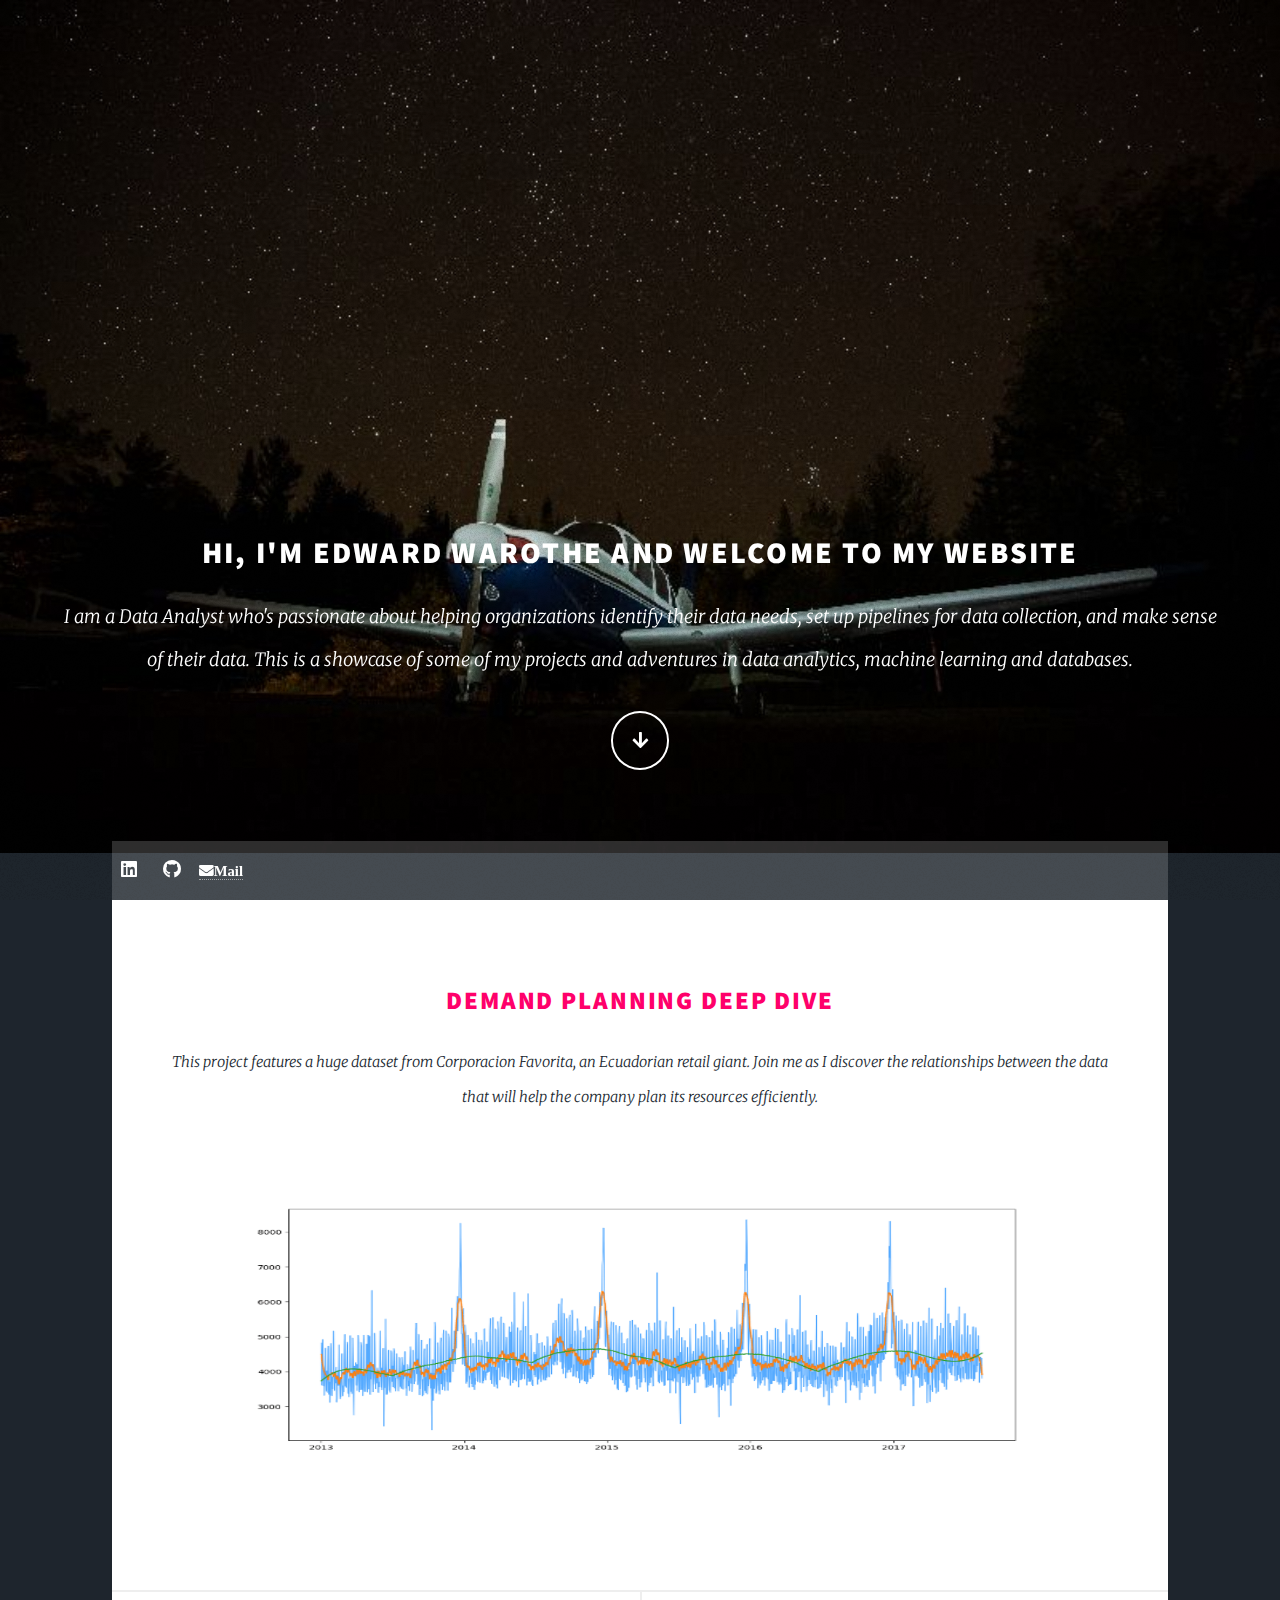
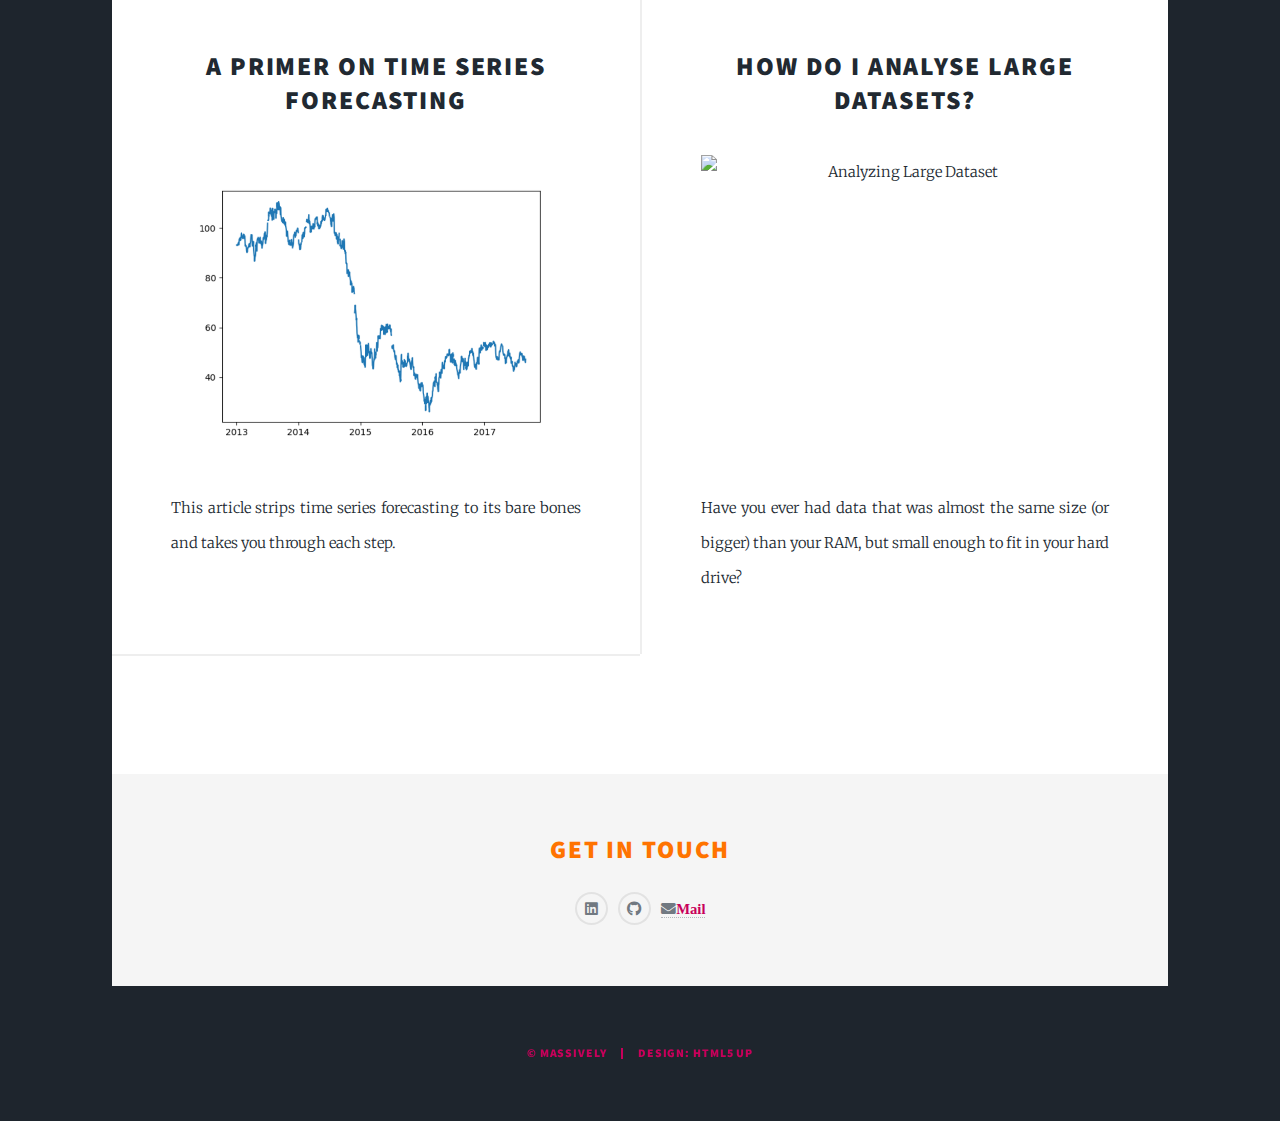
==== index.html @ 34a6cbe5 "test" ====
<!DOCTYPE HTML>
<html lang="en">
	<head>
		<title>Ed Warothe's Portfolio</title>
		<meta charset="utf-8" />
		<meta name="viewport" content="width=device-width, initial-scale=1, user-scalable=yes" />
		<link rel="stylesheet" href="assets/css/main.css" />
		<noscript><link rel="stylesheet" href="assets/css/noscript.css" /></noscript>
	</head>
	<body class="is-preload">

		<!-- Wrapper -->
			<div id="wrapper" class="fade-in">
				<!-- Intro -->
					<div id="intro" style=background-image: url("bg.jpg");>
						<h1 style="font-size:30px">Hi, I'm Edward Warothe and welcome to my website</h1>
						<p>I am a Data Analyst who's passionate about helping organizations identify their data needs, set up pipelines for data collection, and make sense of their data. This is a showcase of some of my projects and adventures in data analytics, machine learning and databases</a>.</p>
						<ul class="actions">
							<li><a href="#header" class="button icon solid solo fa-arrow-down scrolly">Continue</a></li>
						</ul>
					</div>

				<!-- Nav -->
					<nav id="nav">
						<ul class="icons">
							<li><a href="https://www.linkedin.com/in/edward-warothe-8385a132/" class="icon brands fa-linkedin" alt="LinkedIn"><span class="label">LinkedIn</span></a></li>
							<li><a href="https://github.com/Edwarothe" class="icon brands fa-github" alt="Github"><span class="label">GitHub</span></a></li>
							<li><a href="mailto:eddywarothe@gmail.com" class="fa fa-envelope" alt="email"><span class="label">Mail</span></a></li>
						</ul>
					</nav>

				<!-- Main -->
					<div id="main">

						<!-- Featured Post -->
							<article class="post featured">
								<header class="major">
									<h2 style="color:rgb(255, 0, 106);font-size:25px;"><a href="https://github.com/Edwarothe/Demand-Planning-for-Corporacion-Favorita/blob/main/Deep%20dive%20into%20large%20grocery%20chain%20South%20American%20store.ipynb">Demand Planning Deep Dive</a></h2>
									<p>This project features a huge dataset from Corporacion Favorita, an Ecuadorian retail giant. Join me as I discover the relationships between the data that will help the company plan its resources efficiently.</p>
								</header>
								<a href="https://github.com/Edwarothe/Demand-Planning-for-Corporacion-Favorita/blob/main/Deep%20dive%20into%20large%20grocery%20chain%20South%20American%20store.ipynb" class="image main"><img src="images/pic01.png" width="450" height="300" alt="Demand Planning Project" /></a>
								
							</article>

						<!-- Posts -->
							<section class="posts">
								<article>
									<header>
										<h2><a href="https://eddywarothe.medium.com/a-primer-in-time-series-analysis-86632cea7a72">A Primer on Time Series Forecasting</a></h2>
									</header>
									<a href="https://eddywarothe.medium.com/a-primer-in-time-series-analysis-86632cea7a72" class="image fit"><img src="images/pic02.png" width="450" height="300" alt="Time Series Analysis" /></a>
									<p>This article strips time series forecasting to its bare bones and takes you through each step.</p>
									
								</article>
								<article>
									<header>
										<h2><a href="https://eddywarothe.medium.com/is-your-data-too-big-for-your-ram-b3ed17a74095">How do I analyse large datasets?</a></h2>
									</header>
									<a href="https://eddywarothe.medium.com/is-your-data-too-big-for-your-ram-b3ed17a74095" class="image fit"><img src="images/pic03.jpg" width="450" height="300" alt="Analyzing Large Dataset" />
									</a>
									<p>Have you ever had data that was almost the same size (or bigger) than your RAM, but small enough to fit in your hard drive?</p>
								</article>
								<article>
					</div>

				<!-- Footer -->
					<footer id="footer">
							</form>
							<section style="text-align:center">
								<h3 style="color:rgb(255,115,0);font-size:25px;">Get in Touch</h3>
								<ul class="icons alt">
								    <li><a href="https://www.linkedin.com/in/edward-warothe-8385a132/" class="icon brands alt fa-linkedin" alt="LinkedIn"><span class="label">LinkedIn</span></a></li>
									<li><a href="https://github.com/Edwarothe" class="icon brands alt fa-github" alt="Github"><span class="label">GitHub</span></a></li>
									<li><a href="mailto:eddywarothe@gmail.com" class="fa fa-envelope"><span class="label" style="color:rgb(200, 0, 90);" alt="email">Mail</span></a></li>
								</ul>
							</section>
						</section>
					</footer>

				<!-- Copyright -->
					<div id="copyright">
						<ul><li style="color:rgb(200, 0, 90);">&copy; Massively</li><li style="color:rgb(200, 0, 90);">Design: HTML5 UP</li></ul>
					</div>

			</div>

		<!-- Scripts -->
			<script src="assets/js/jquery.min.js"></script>
			<script src="assets/js/jquery.scrollex.min.js"></script>
			<script src="assets/js/jquery.scrolly.min.js"></script>
			<script src="assets/js/browser.min.js"></script>
			<script src="assets/js/breakpoints.min.js"></script>
			<script src="assets/js/util.js"></script>
			<script src="assets/js/main.js"></script>

	</body>
</html>
---- assets/css/main.css ----
@import url(fontawesome-all.min.css);
@import url("https://fonts.googleapis.com/css?family=Merriweather:300,700,300italic,700italic|Source+Sans+Pro:900");

/*
	Massively by HTML5 UP
	html5up.net | @ajlkn
	Free for personal and commercial use under the CCA 3.0 license (html5up.net/license)
*/

html, body, div, span, applet, object,
iframe, h1, h2, h3, h4, h5, h6, p, blockquote,
pre, a, abbr, acronym, address, big, cite,
code, del, dfn, em, img, ins, kbd, q, s, samp,
small, strike, strong, sub, sup, tt, var, b,
u, i, center, dl, dt, dd, ol, ul, li, fieldset,
form, label, legend, table, caption, tbody,
tfoot, thead, tr, th, td, article, aside,
canvas, details, embed, figure, figcaption,
footer, header, hgroup, menu, nav, output, ruby,
section, summary, time, mark, audio, video {
	margin: 0;
	padding: 0;
	border: 0;
	font-size: 100%;
	font: inherit;
	vertical-align: baseline;}

article, aside, details, figcaption, figure,
footer, header, hgroup, menu, nav, section {
	display: block;}

body {
	line-height: 1;
}

ol, ul {
	list-style: none;
}

blockquote, q {
	quotes: none;
}

	blockquote:before, blockquote:after, q:before, q:after {
		content: '';
		content: none;
	}

table {
	border-collapse: collapse;
	border-spacing: 0;
}

body {
	-webkit-text-size-adjust: none;
}

mark {
	background-color: transparent;
	color: inherit;
}

input::-moz-focus-inner {
	border: 0;
	padding: 0;
}

input, select, textarea {
	-moz-appearance: none;
	-webkit-appearance: none;
	-ms-appearance: none;
	appearance: none;
}

/* Basic */

	@-ms-viewport {
		width: device-width;
	}

	body {
		-ms-overflow-style: scrollbar;
	}

	@media screen and (max-width: 480px) {

		html, body {
			min-width: 320px;
		}

	}

	html {
		box-sizing: border-box;
	}

	*, *:before, *:after {
		box-sizing: inherit;
	}

	body {
		background-color: #1e252d;
	}

		body.is-preload *, body.is-preload *:before, body.is-preload *:after {
			-moz-animation: none !important;
			-webkit-animation: none !important;
			-ms-animation: none !important;
			animation: none !important;
			-moz-transition: none !important;
			-webkit-transition: none !important;
			-ms-transition: none !important;
			transition: none !important;
		}

/* Type */

	html {
		font-size: 16pt;
	}

		@media screen and (max-width: 1680px) {

			html {
				font-size: 12pt;
			}

		}

		@media screen and (max-width: 1280px) {

			html {
				font-size: 11pt;
			}

		}

		@media screen and (max-width: 360px) {

			html {
				font-size: 10pt;
			}

		}

	body {
		color: #212931;
	}

	body, input, select, textarea {
		font-family: "Merriweather", Georgia, serif;
		font-weight: 300;
		font-size: 1rem;
		line-height: 2.375;
	}

	a {
		-moz-transition: color 0.2s ease-in-out, background-color 0.2s ease-in-out, border-color 0.2s ease-in-out, box-shadow 0.2s ease-in-out;
		-webkit-transition: color 0.2s ease-in-out, background-color 0.2s ease-in-out, border-color 0.2s ease-in-out, box-shadow 0.2s ease-in-out;
		-ms-transition: color 0.2s ease-in-out, background-color 0.2s ease-in-out, border-color 0.2s ease-in-out, box-shadow 0.2s ease-in-out;
		transition: color 0.2s ease-in-out, background-color 0.2s ease-in-out, border-color 0.2s ease-in-out, box-shadow 0.2s ease-in-out;
		border-bottom: dotted 1px;
		text-decoration: none;
	}

		a:hover {
			border-bottom-color: transparent;
		}

	strong, b {
		font-weight: 600;
	}

	em, i {
		font-style: italic;
	}

	p {
		text-align: justify;
		margin: 0 0 2rem 0;
	}

	h1, h2, h3, h4, h5, h6 {
		font-family: "Source Sans Pro", Helvetica, sans-serif;
		font-weight: 900;
		line-height: 1.5;
		letter-spacing: 0.075em;
		text-transform: uppercase;
		margin: 0 0 1rem 0;
	}

		h1 a, h2 a, h3 a, h4 a, h5 a, h6 a {
			border-bottom: 0;
			color: inherit;
			text-decoration: none;
		}

	h1 {
		font-size: 4rem;
		line-height: 1.1;
		margin: 0 0 2rem 0;
	}

	h2 {
		font-size: 1.75rem;
		line-height: 1.3;
		margin: 0 0 1.5rem 0;
	}

	h3 {
		font-size: 1.25rem;
		margin: 0 0 1.5rem 0;
	}

	h4 {
		font-size: 1rem;
	}

	h5 {
		font-size: 0.9rem;
	}

	h6 {
		font-size: 0.8rem;
	}

	sub {
		font-size: 0.8rem;
		position: relative;
		top: 0.5rem;
	}

	sup {
		font-size: 0.8rem;
		position: relative;
		top: -0.5rem;
	}

	blockquote {
		border-left: solid 4px;
		font-style: italic;
		margin: 0 0 2rem 0;
		padding: 0.5rem 0 0.5rem 2rem;
	}

	code {
		border: solid 2px;
		font-family: "Courier New", monospace;
		font-size: 0.9rem;
		margin: 0 0.25rem;
		padding: 0.25rem 0.65rem;
	}

	pre {
		-webkit-overflow-scrolling: touch;
		font-family: "Courier New", monospace;
		font-size: 0.9rem;
		margin: 0 0 2rem 0;
	}

		pre code {
			display: block;
			line-height: 1.75;
			padding: 1rem 1.5rem;
			overflow-x: auto;
		}

	hr {
		border: 0;
		border-bottom: solid 2px;
		margin: 3rem 0;
	}

		hr.major {
			margin: 5rem 0;
		}

	.align-left {
		text-align: left;
	}

	.align-center {
		text-align: center;
	}

	.align-right {
		text-align: right;
	}

	input, select, textarea {
		color: #212931;
	}

	a {
		color: #212931;
		border-bottom-color: rgba(33, 41, 49, 0.5);
	}

		a:hover {
			border-bottom-color: transparent;
			color: #18bfef !important;
		}

	strong, b {
		color: #212931;
	}

	h1, h2, h3, h4, h5, h6 {
		color: #212931;
	}

	blockquote {
		border-left-color: #eeeeee;
	}

	code {
		background: rgba(220, 220, 220, 0.25);
		border-color: #eeeeee;
	}

	hr {
		border-bottom-color: #eeeeee;
	}

/* Row */

	.row {
		display: flex;
		flex-wrap: wrap;
		box-sizing: border-box;
		align-items: stretch;
	}

		.row > * {
			box-sizing: border-box;
		}

		.row.gtr-uniform > * > :last-child {
			margin-bottom: 0;
		}

		.row.aln-left {
			justify-content: flex-start;
		}

		.row.aln-center {
			justify-content: center;
		}

		.row.aln-right {
			justify-content: flex-end;
		}

		.row.aln-top {
			align-items: flex-start;
		}

		.row.aln-middle {
			align-items: center;
		}

		.row.aln-bottom {
			align-items: flex-end;
		}

		.row > .imp {
			order: -1;
		}

		.row > .col-1 {
			width: 8.33333%;
		}

		.row > .off-1 {
			margin-left: 8.33333%;
		}

		.row > .col-2 {
			width: 16.66667%;
		}

		.row > .off-2 {
			margin-left: 16.66667%;
		}

		.row > .col-3 {
			width: 25%;
		}

		.row > .off-3 {
			margin-left: 25%;
		}

		.row > .col-4 {
			width: 33.33333%;
		}

		.row > .off-4 {
			margin-left: 33.33333%;
		}

		.row > .col-5 {
			width: 41.66667%;
		}

		.row > .off-5 {
			margin-left: 41.66667%;
		}

		.row > .col-6 {
			width: 50%;
		}

		.row > .off-6 {
			margin-left: 50%;
		}

		.row > .col-7 {
			width: 58.33333%;
		}

		.row > .off-7 {
			margin-left: 58.33333%;
		}

		.row > .col-8 {
			width: 66.66667%;
		}

		.row > .off-8 {
			margin-left: 66.66667%;
		}

		.row > .col-9 {
			width: 75%;
		}

		.row > .off-9 {
			margin-left: 75%;
		}

		.row > .col-10 {
			width: 83.33333%;
		}

		.row > .off-10 {
			margin-left: 83.33333%;
		}

		.row > .col-11 {
			width: 91.66667%;
		}

		.row > .off-11 {
			margin-left: 91.66667%;
		}

		.row > .col-12 {
			width: 100%;
		}

		.row > .off-12 {
			margin-left: 100%;
		}

		.row.gtr-0 {
			margin-top: 0;
			margin-left: 0rem;
		}

			.row.gtr-0 > * {
				padding: 0 0 0 0rem;
			}

			.row.gtr-0.gtr-uniform {
				margin-top: 0rem;
			}

				.row.gtr-0.gtr-uniform > * {
					padding-top: 0rem;
				}

		.row.gtr-25 {
			margin-top: 0;
			margin-left: -0.375rem;
		}

			.row.gtr-25 > * {
				padding: 0 0 0 0.375rem;
			}

			.row.gtr-25.gtr-uniform {
				margin-top: -0.375rem;
			}

				.row.gtr-25.gtr-uniform > * {
					padding-top: 0.375rem;
				}

		.row.gtr-50 {
			margin-top: 0;
			margin-left: -0.75rem;
		}

			.row.gtr-50 > * {
				padding: 0 0 0 0.75rem;
			}

			.row.gtr-50.gtr-uniform {
				margin-top: -0.75rem;
			}

				.row.gtr-50.gtr-uniform > * {
					padding-top: 0.75rem;
				}

		.row {
			margin-top: 0;
			margin-left: -1.5rem;
		}

			.row > * {
				padding: 0 0 0 1.5rem;
			}

			.row.gtr-uniform {
				margin-top: -1.5rem;
			}

				.row.gtr-uniform > * {
					padding-top: 1.5rem;
				}

		.row.gtr-150 {
			margin-top: 0;
			margin-left: -2.25rem;
		}

			.row.gtr-150 > * {
				padding: 0 0 0 2.25rem;
			}

			.row.gtr-150.gtr-uniform {
				margin-top: -2.25rem;
			}

				.row.gtr-150.gtr-uniform > * {
					padding-top: 2.25rem;
				}

		.row.gtr-200 {
			margin-top: 0;
			margin-left: -3rem;
		}

			.row.gtr-200 > * {
				padding: 0 0 0 3rem;
			}

			.row.gtr-200.gtr-uniform {
				margin-top: -3rem;
			}

				.row.gtr-200.gtr-uniform > * {
					padding-top: 3rem;
				}

		@media screen and (max-width: 1680px) {

			.row {
				display: flex;
				flex-wrap: wrap;
				box-sizing: border-box;
				align-items: stretch;
			}

				.row > * {
					box-sizing: border-box;
				}

				.row.gtr-uniform > * > :last-child {
					margin-bottom: 0;
				}

				.row.aln-left {
					justify-content: flex-start;
				}

				.row.aln-center {
					justify-content: center;
				}

				.row.aln-right {
					justify-content: flex-end;
				}

				.row.aln-top {
					align-items: flex-start;
				}

				.row.aln-middle {
					align-items: center;
				}

				.row.aln-bottom {
					align-items: flex-end;
				}

				.row > .imp-xlarge {
					order: -1;
				}

				.row > .col-1-xlarge {
					width: 8.33333%;
				}

				.row > .off-1-xlarge {
					margin-left: 8.33333%;
				}

				.row > .col-2-xlarge {
					width: 16.66667%;
				}

				.row > .off-2-xlarge {
					margin-left: 16.66667%;
				}

				.row > .col-3-xlarge {
					width: 25%;
				}

				.row > .off-3-xlarge {
					margin-left: 25%;
				}

				.row > .col-4-xlarge {
					width: 33.33333%;
				}

				.row > .off-4-xlarge {
					margin-left: 33.33333%;
				}

				.row > .col-5-xlarge {
					width: 41.66667%;
				}

				.row > .off-5-xlarge {
					margin-left: 41.66667%;
				}

				.row > .col-6-xlarge {
					width: 50%;
				}

				.row > .off-6-xlarge {
					margin-left: 50%;
				}

				.row > .col-7-xlarge {
					width: 58.33333%;
				}

				.row > .off-7-xlarge {
					margin-left: 58.33333%;
				}

				.row > .col-8-xlarge {
					width: 66.66667%;
				}

				.row > .off-8-xlarge {
					margin-left: 66.66667%;
				}

				.row > .col-9-xlarge {
					width: 75%;
				}

				.row > .off-9-xlarge {
					margin-left: 75%;
				}

				.row > .col-10-xlarge {
					width: 83.33333%;
				}

				.row > .off-10-xlarge {
					margin-left: 83.33333%;
				}

				.row > .col-11-xlarge {
					width: 91.66667%;
				}

				.row > .off-11-xlarge {
					margin-left: 91.66667%;
				}

				.row > .col-12-xlarge {
					width: 100%;
				}

				.row > .off-12-xlarge {
					margin-left: 100%;
				}

				.row.gtr-0 {
					margin-top: 0;
					margin-left: 0rem;
				}

					.row.gtr-0 > * {
						padding: 0 0 0 0rem;
					}

					.row.gtr-0.gtr-uniform {
						margin-top: 0rem;
					}

						.row.gtr-0.gtr-uniform > * {
							padding-top: 0rem;
						}

				.row.gtr-25 {
					margin-top: 0;
					margin-left: -0.375rem;
				}

					.row.gtr-25 > * {
						padding: 0 0 0 0.375rem;
					}

					.row.gtr-25.gtr-uniform {
						margin-top: -0.375rem;
					}

						.row.gtr-25.gtr-uniform > * {
							padding-top: 0.375rem;
						}

				.row.gtr-50 {
					margin-top: 0;
					margin-left: -0.75rem;
				}

					.row.gtr-50 > * {
						padding: 0 0 0 0.75rem;
					}

					.row.gtr-50.gtr-uniform {
						margin-top: -0.75rem;
					}

						.row.gtr-50.gtr-uniform > * {
							padding-top: 0.75rem;
						}

				.row {
					margin-top: 0;
					margin-left: -1.5rem;
				}

					.row > * {
						padding: 0 0 0 1.5rem;
					}

					.row.gtr-uniform {
						margin-top: -1.5rem;
					}

						.row.gtr-uniform > * {
							padding-top: 1.5rem;
						}

				.row.gtr-150 {
					margin-top: 0;
					margin-left: -2.25rem;
				}

					.row.gtr-150 > * {
						padding: 0 0 0 2.25rem;
					}

					.row.gtr-150.gtr-uniform {
						margin-top: -2.25rem;
					}

						.row.gtr-150.gtr-uniform > * {
							padding-top: 2.25rem;
						}

				.row.gtr-200 {
					margin-top: 0;
					margin-left: -3rem;
				}

					.row.gtr-200 > * {
						padding: 0 0 0 3rem;
					}

					.row.gtr-200.gtr-uniform {
						margin-top: -3rem;
					}

						.row.gtr-200.gtr-uniform > * {
							padding-top: 3rem;
						}

		}

		@media screen and (max-width: 1280px) {

			.row {
				display: flex;
				flex-wrap: wrap;
				box-sizing: border-box;
				align-items: stretch;
			}

				.row > * {
					box-sizing: border-box;
				}

				.row.gtr-uniform > * > :last-child {
					margin-bottom: 0;
				}

				.row.aln-left {
					justify-content: flex-start;
				}

				.row.aln-center {
					justify-content: center;
				}

				.row.aln-right {
					justify-content: flex-end;
				}

				.row.aln-top {
					align-items: flex-start;
				}

				.row.aln-middle {
					align-items: center;
				}

				.row.aln-bottom {
					align-items: flex-end;
				}

				.row > .imp-large {
					order: -1;
				}

				.row > .col-1-large {
					width: 8.33333%;
				}

				.row > .off-1-large {
					margin-left: 8.33333%;
				}

				.row > .col-2-large {
					width: 16.66667%;
				}

				.row > .off-2-large {
					margin-left: 16.66667%;
				}

				.row > .col-3-large {
					width: 25%;
				}

				.row > .off-3-large {
					margin-left: 25%;
				}

				.row > .col-4-large {
					width: 33.33333%;
				}

				.row > .off-4-large {
					margin-left: 33.33333%;
				}

				.row > .col-5-large {
					width: 41.66667%;
				}

				.row > .off-5-large {
					margin-left: 41.66667%;
				}

				.row > .col-6-large {
					width: 50%;
				}

				.row > .off-6-large {
					margin-left: 50%;
				}

				.row > .col-7-large {
					width: 58.33333%;
				}

				.row > .off-7-large {
					margin-left: 58.33333%;
				}

				.row > .col-8-large {
					width: 66.66667%;
				}

				.row > .off-8-large {
					margin-left: 66.66667%;
				}

				.row > .col-9-large {
					width: 75%;
				}

				.row > .off-9-large {
					margin-left: 75%;
				}

				.row > .col-10-large {
					width: 83.33333%;
				}

				.row > .off-10-large {
					margin-left: 83.33333%;
				}

				.row > .col-11-large {
					width: 91.66667%;
				}

				.row > .off-11-large {
					margin-left: 91.66667%;
				}

				.row > .col-12-large {
					width: 100%;
				}

				.row > .off-12-large {
					margin-left: 100%;
				}

				.row.gtr-0 {
					margin-top: 0;
					margin-left: 0rem;
				}

					.row.gtr-0 > * {
						padding: 0 0 0 0rem;
					}

					.row.gtr-0.gtr-uniform {
						margin-top: 0rem;
					}

						.row.gtr-0.gtr-uniform > * {
							padding-top: 0rem;
						}

				.row.gtr-25 {
					margin-top: 0;
					margin-left: -0.375rem;
				}

					.row.gtr-25 > * {
						padding: 0 0 0 0.375rem;
					}

					.row.gtr-25.gtr-uniform {
						margin-top: -0.375rem;
					}

						.row.gtr-25.gtr-uniform > * {
							padding-top: 0.375rem;
						}

				.row.gtr-50 {
					margin-top: 0;
					margin-left: -0.75rem;
				}

					.row.gtr-50 > * {
						padding: 0 0 0 0.75rem;
					}

					.row.gtr-50.gtr-uniform {
						margin-top: -0.75rem;
					}

						.row.gtr-50.gtr-uniform > * {
							padding-top: 0.75rem;
						}

				.row {
					margin-top: 0;
					margin-left: -1.5rem;
				}

					.row > * {
						padding: 0 0 0 1.5rem;
					}

					.row.gtr-uniform {
						margin-top: -1.5rem;
					}

						.row.gtr-uniform > * {
							padding-top: 1.5rem;
						}

				.row.gtr-150 {
					margin-top: 0;
					margin-left: -2.25rem;
				}

					.row.gtr-150 > * {
						padding: 0 0 0 2.25rem;
					}

					.row.gtr-150.gtr-uniform {
						margin-top: -2.25rem;
					}

						.row.gtr-150.gtr-uniform > * {
							padding-top: 2.25rem;
						}

				.row.gtr-200 {
					margin-top: 0;
					margin-left: -3rem;
				}

					.row.gtr-200 > * {
						padding: 0 0 0 3rem;
					}

					.row.gtr-200.gtr-uniform {
						margin-top: -3rem;
					}

						.row.gtr-200.gtr-uniform > * {
							padding-top: 3rem;
						}

		}

		@media screen and (max-width: 980px) {

			.row {
				display: flex;
				flex-wrap: wrap;
				box-sizing: border-box;
				align-items: stretch;
			}

				.row > * {
					box-sizing: border-box;
				}

				.row.gtr-uniform > * > :last-child {
					margin-bottom: 0;
				}

				.row.aln-left {
					justify-content: flex-start;
				}

				.row.aln-center {
					justify-content: center;
				}

				.row.aln-right {
					justify-content: flex-end;
				}

				.row.aln-top {
					align-items: flex-start;
				}

				.row.aln-middle {
					align-items: center;
				}

				.row.aln-bottom {
					align-items: flex-end;
				}

				.row > .imp-medium {
					order: -1;
				}

				.row > .col-1-medium {
					width: 8.33333%;
				}

				.row > .off-1-medium {
					margin-left: 8.33333%;
				}

				.row > .col-2-medium {
					width: 16.66667%;
				}

				.row > .off-2-medium {
					margin-left: 16.66667%;
				}

				.row > .col-3-medium {
					width: 25%;
				}

				.row > .off-3-medium {
					margin-left: 25%;
				}

				.row > .col-4-medium {
					width: 33.33333%;
				}

				.row > .off-4-medium {
					margin-left: 33.33333%;
				}

				.row > .col-5-medium {
					width: 41.66667%;
				}

				.row > .off-5-medium {
					margin-left: 41.66667%;
				}

				.row > .col-6-medium {
					width: 50%;
				}

				.row > .off-6-medium {
					margin-left: 50%;
				}

				.row > .col-7-medium {
					width: 58.33333%;
				}

				.row > .off-7-medium {
					margin-left: 58.33333%;
				}

				.row > .col-8-medium {
					width: 66.66667%;
				}

				.row > .off-8-medium {
					margin-left: 66.66667%;
				}

				.row > .col-9-medium {
					width: 75%;
				}

				.row > .off-9-medium {
					margin-left: 75%;
				}

				.row > .col-10-medium {
					width: 83.33333%;
				}

				.row > .off-10-medium {
					margin-left: 83.33333%;
				}

				.row > .col-11-medium {
					width: 91.66667%;
				}

				.row > .off-11-medium {
					margin-left: 91.66667%;
				}

				.row > .col-12-medium {
					width: 100%;
				}

				.row > .off-12-medium {
					margin-left: 100%;
				}

				.row.gtr-0 {
					margin-top: 0;
					margin-left: 0rem;
				}

					.row.gtr-0 > * {
						padding: 0 0 0 0rem;
					}

					.row.gtr-0.gtr-uniform {
						margin-top: 0rem;
					}

						.row.gtr-0.gtr-uniform > * {
							padding-top: 0rem;
						}

				.row.gtr-25 {
					margin-top: 0;
					margin-left: -0.375rem;
				}

					.row.gtr-25 > * {
						padding: 0 0 0 0.375rem;
					}

					.row.gtr-25.gtr-uniform {
						margin-top: -0.375rem;
					}

						.row.gtr-25.gtr-uniform > * {
							padding-top: 0.375rem;
						}

				.row.gtr-50 {
					margin-top: 0;
					margin-left: -0.75rem;
				}

					.row.gtr-50 > * {
						padding: 0 0 0 0.75rem;
					}

					.row.gtr-50.gtr-uniform {
						margin-top: -0.75rem;
					}

						.row.gtr-50.gtr-uniform > * {
							padding-top: 0.75rem;
						}

				.row {
					margin-top: 0;
					margin-left: -1.5rem;
				}

					.row > * {
						padding: 0 0 0 1.5rem;
					}

					.row.gtr-uniform {
						margin-top: -1.5rem;
					}

						.row.gtr-uniform > * {
							padding-top: 1.5rem;
						}

				.row.gtr-150 {
					margin-top: 0;
					margin-left: -2.25rem;
				}

					.row.gtr-150 > * {
						padding: 0 0 0 2.25rem;
					}

					.row.gtr-150.gtr-uniform {
						margin-top: -2.25rem;
					}

						.row.gtr-150.gtr-uniform > * {
							padding-top: 2.25rem;
						}

				.row.gtr-200 {
					margin-top: 0;
					margin-left: -3rem;
				}

					.row.gtr-200 > * {
						padding: 0 0 0 3rem;
					}

					.row.gtr-200.gtr-uniform {
						margin-top: -3rem;
					}

						.row.gtr-200.gtr-uniform > * {
							padding-top: 3rem;
						}

		}

		@media screen and (max-width: 736px) {

			.row {
				display: flex;
				flex-wrap: wrap;
				box-sizing: border-box;
				align-items: stretch;
			}

				.row > * {
					box-sizing: border-box;
				}

				.row.gtr-uniform > * > :last-child {
					margin-bottom: 0;
				}

				.row.aln-left {
					justify-content: flex-start;
				}

				.row.aln-center {
					justify-content: center;
				}

				.row.aln-right {
					justify-content: flex-end;
				}

				.row.aln-top {
					align-items: flex-start;
				}

				.row.aln-middle {
					align-items: center;
				}

				.row.aln-bottom {
					align-items: flex-end;
				}

				.row > .imp-small {
					order: -1;
				}

				.row > .col-1-small {
					width: 8.33333%;
				}

				.row > .off-1-small {
					margin-left: 8.33333%;
				}

				.row > .col-2-small {
					width: 16.66667%;
				}

				.row > .off-2-small {
					margin-left: 16.66667%;
				}

				.row > .col-3-small {
					width: 25%;
				}

				.row > .off-3-small {
					margin-left: 25%;
				}

				.row > .col-4-small {
					width: 33.33333%;
				}

				.row > .off-4-small {
					margin-left: 33.33333%;
				}

				.row > .col-5-small {
					width: 41.66667%;
				}

				.row > .off-5-small {
					margin-left: 41.66667%;
				}

				.row > .col-6-small {
					width: 50%;
				}

				.row > .off-6-small {
					margin-left: 50%;
				}

				.row > .col-7-small {
					width: 58.33333%;
				}

				.row > .off-7-small {
					margin-left: 58.33333%;
				}

				.row > .col-8-small {
					width: 66.66667%;
				}

				.row > .off-8-small {
					margin-left: 66.66667%;
				}

				.row > .col-9-small {
					width: 75%;
				}

				.row > .off-9-small {
					margin-left: 75%;
				}

				.row > .col-10-small {
					width: 83.33333%;
				}

				.row > .off-10-small {
					margin-left: 83.33333%;
				}

				.row > .col-11-small {
					width: 91.66667%;
				}

				.row > .off-11-small {
					margin-left: 91.66667%;
				}

				.row > .col-12-small {
					width: 100%;
				}

				.row > .off-12-small {
					margin-left: 100%;
				}

				.row.gtr-0 {
					margin-top: 0;
					margin-left: 0rem;
				}

					.row.gtr-0 > * {
						padding: 0 0 0 0rem;
					}

					.row.gtr-0.gtr-uniform {
						margin-top: 0rem;
					}

						.row.gtr-0.gtr-uniform > * {
							padding-top: 0rem;
						}

				.row.gtr-25 {
					margin-top: 0;
					margin-left: -0.375rem;
				}

					.row.gtr-25 > * {
						padding: 0 0 0 0.375rem;
					}

					.row.gtr-25.gtr-uniform {
						margin-top: -0.375rem;
					}

						.row.gtr-25.gtr-uniform > * {
							padding-top: 0.375rem;
						}

				.row.gtr-50 {
					margin-top: 0;
					margin-left: -0.75rem;
				}

					.row.gtr-50 > * {
						padding: 0 0 0 0.75rem;
					}

					.row.gtr-50.gtr-uniform {
						margin-top: -0.75rem;
					}

						.row.gtr-50.gtr-uniform > * {
							padding-top: 0.75rem;
						}

				.row {
					margin-top: 0;
					margin-left: -1.5rem;
				}

					.row > * {
						padding: 0 0 0 1.5rem;
					}

					.row.gtr-uniform {
						margin-top: -1.5rem;
					}

						.row.gtr-uniform > * {
							padding-top: 1.5rem;
						}

				.row.gtr-150 {
					margin-top: 0;
					margin-left: -2.25rem;
				}

					.row.gtr-150 > * {
						padding: 0 0 0 2.25rem;
					}

					.row.gtr-150.gtr-uniform {
						margin-top: -2.25rem;
					}

						.row.gtr-150.gtr-uniform > * {
							padding-top: 2.25rem;
						}

				.row.gtr-200 {
					margin-top: 0;
					margin-left: -3rem;
				}

					.row.gtr-200 > * {
						padding: 0 0 0 3rem;
					}

					.row.gtr-200.gtr-uniform {
						margin-top: -3rem;
					}

						.row.gtr-200.gtr-uniform > * {
							padding-top: 3rem;
						}

		}

		@media screen and (max-width: 480px) {

			.row {
				display: flex;
				flex-wrap: wrap;
				box-sizing: border-box;
				align-items: stretch;
			}

				.row > * {
					box-sizing: border-box;
				}

				.row.gtr-uniform > * > :last-child {
					margin-bottom: 0;
				}

				.row.aln-left {
					justify-content: flex-start;
				}

				.row.aln-center {
					justify-content: center;
				}

				.row.aln-right {
					justify-content: flex-end;
				}

				.row.aln-top {
					align-items: flex-start;
				}

				.row.aln-middle {
					align-items: center;
				}

				.row.aln-bottom {
					align-items: flex-end;
				}

				.row > .imp-xsmall {
					order: -1;
				}

				.row > .col-1-xsmall {
					width: 8.33333%;
				}

				.row > .off-1-xsmall {
					margin-left: 8.33333%;
				}

				.row > .col-2-xsmall {
					width: 16.66667%;
				}

				.row > .off-2-xsmall {
					margin-left: 16.66667%;
				}

				.row > .col-3-xsmall {
					width: 25%;
				}

				.row > .off-3-xsmall {
					margin-left: 25%;
				}

				.row > .col-4-xsmall {
					width: 33.33333%;
				}

				.row > .off-4-xsmall {
					margin-left: 33.33333%;
				}

				.row > .col-5-xsmall {
					width: 41.66667%;
				}

				.row > .off-5-xsmall {
					margin-left: 41.66667%;
				}

				.row > .col-6-xsmall {
					width: 50%;
				}

				.row > .off-6-xsmall {
					margin-left: 50%;
				}

				.row > .col-7-xsmall {
					width: 58.33333%;
				}

				.row > .off-7-xsmall {
					margin-left: 58.33333%;
				}

				.row > .col-8-xsmall {
					width: 66.66667%;
				}

				.row > .off-8-xsmall {
					margin-left: 66.66667%;
				}

				.row > .col-9-xsmall {
					width: 75%;
				}

				.row > .off-9-xsmall {
					margin-left: 75%;
				}

				.row > .col-10-xsmall {
					width: 83.33333%;
				}

				.row > .off-10-xsmall {
					margin-left: 83.33333%;
				}

				.row > .col-11-xsmall {
					width: 91.66667%;
				}

				.row > .off-11-xsmall {
					margin-left: 91.66667%;
				}

				.row > .col-12-xsmall {
					width: 100%;
				}

				.row > .off-12-xsmall {
					margin-left: 100%;
				}

				.row.gtr-0 {
					margin-top: 0;
					margin-left: 0rem;
				}

					.row.gtr-0 > * {
						padding: 0 0 0 0rem;
					}

					.row.gtr-0.gtr-uniform {
						margin-top: 0rem;
					}

						.row.gtr-0.gtr-uniform > * {
							padding-top: 0rem;
						}

				.row.gtr-25 {
					margin-top: 0;
					margin-left: -0.375rem;
				}

					.row.gtr-25 > * {
						padding: 0 0 0 0.375rem;
					}

					.row.gtr-25.gtr-uniform {
						margin-top: -0.375rem;
					}

						.row.gtr-25.gtr-uniform > * {
							padding-top: 0.375rem;
						}

				.row.gtr-50 {
					margin-top: 0;
					margin-left: -0.75rem;
				}

					.row.gtr-50 > * {
						padding: 0 0 0 0.75rem;
					}

					.row.gtr-50.gtr-uniform {
						margin-top: -0.75rem;
					}

						.row.gtr-50.gtr-uniform > * {
							padding-top: 0.75rem;
						}

				.row {
					margin-top: 0;
					margin-left: -1.5rem;
				}

					.row > * {
						padding: 0 0 0 1.5rem;
					}

					.row.gtr-uniform {
						margin-top: -1.5rem;
					}

						.row.gtr-uniform > * {
							padding-top: 1.5rem;
						}

				.row.gtr-150 {
					margin-top: 0;
					margin-left: -2.25rem;
				}

					.row.gtr-150 > * {
						padding: 0 0 0 2.25rem;
					}

					.row.gtr-150.gtr-uniform {
						margin-top: -2.25rem;
					}

						.row.gtr-150.gtr-uniform > * {
							padding-top: 2.25rem;
						}

				.row.gtr-200 {
					margin-top: 0;
					margin-left: -3rem;
				}

					.row.gtr-200 > * {
						padding: 0 0 0 3rem;
					}

					.row.gtr-200.gtr-uniform {
						margin-top: -3rem;
					}

						.row.gtr-200.gtr-uniform > * {
							padding-top: 3rem;
						}

		}

		@media screen and (max-width: 360px) {

			.row {
				display: flex;
				flex-wrap: wrap;
				box-sizing: border-box;
				align-items: stretch;
			}

				.row > * {
					box-sizing: border-box;
				}

				.row.gtr-uniform > * > :last-child {
					margin-bottom: 0;
				}

				.row.aln-left {
					justify-content: flex-start;
				}

				.row.aln-center {
					justify-content: center;
				}

				.row.aln-right {
					justify-content: flex-end;
				}

				.row.aln-top {
					align-items: flex-start;
				}

				.row.aln-middle {
					align-items: center;
				}

				.row.aln-bottom {
					align-items: flex-end;
				}

				.row > .imp-xxsmall {
					order: -1;
				}

				.row > .col-1-xxsmall {
					width: 8.33333%;
				}

				.row > .off-1-xxsmall {
					margin-left: 8.33333%;
				}

				.row > .col-2-xxsmall {
					width: 16.66667%;
				}

				.row > .off-2-xxsmall {
					margin-left: 16.66667%;
				}

				.row > .col-3-xxsmall {
					width: 25%;
				}

				.row > .off-3-xxsmall {
					margin-left: 25%;
				}

				.row > .col-4-xxsmall {
					width: 33.33333%;
				}

				.row > .off-4-xxsmall {
					margin-left: 33.33333%;
				}

				.row > .col-5-xxsmall {
					width: 41.66667%;
				}

				.row > .off-5-xxsmall {
					margin-left: 41.66667%;
				}

				.row > .col-6-xxsmall {
					width: 50%;
				}

				.row > .off-6-xxsmall {
					margin-left: 50%;
				}

				.row > .col-7-xxsmall {
					width: 58.33333%;
				}

				.row > .off-7-xxsmall {
					margin-left: 58.33333%;
				}

				.row > .col-8-xxsmall {
					width: 66.66667%;
				}

				.row > .off-8-xxsmall {
					margin-left: 66.66667%;
				}

				.row > .col-9-xxsmall {
					width: 75%;
				}

				.row > .off-9-xxsmall {
					margin-left: 75%;
				}

				.row > .col-10-xxsmall {
					width: 83.33333%;
				}

				.row > .off-10-xxsmall {
					margin-left: 83.33333%;
				}

				.row > .col-11-xxsmall {
					width: 91.66667%;
				}

				.row > .off-11-xxsmall {
					margin-left: 91.66667%;
				}

				.row > .col-12-xxsmall {
					width: 100%;
				}

				.row > .off-12-xxsmall {
					margin-left: 100%;
				}

				.row.gtr-0 {
					margin-top: 0;
					margin-left: 0rem;
				}

					.row.gtr-0 > * {
						padding: 0 0 0 0rem;
					}

					.row.gtr-0.gtr-uniform {
						margin-top: 0rem;
					}

						.row.gtr-0.gtr-uniform > * {
							padding-top: 0rem;
						}

				.row.gtr-25 {
					margin-top: 0;
					margin-left: -0.375rem;
				}

					.row.gtr-25 > * {
						padding: 0 0 0 0.375rem;
					}

					.row.gtr-25.gtr-uniform {
						margin-top: -0.375rem;
					}

						.row.gtr-25.gtr-uniform > * {
							padding-top: 0.375rem;
						}

				.row.gtr-50 {
					margin-top: 0;
					margin-left: -0.75rem;
				}

					.row.gtr-50 > * {
						padding: 0 0 0 0.75rem;
					}

					.row.gtr-50.gtr-uniform {
						margin-top: -0.75rem;
					}

						.row.gtr-50.gtr-uniform > * {
							padding-top: 0.75rem;
						}

				.row {
					margin-top: 0;
					margin-left: -1.5rem;
				}

					.row > * {
						padding: 0 0 0 1.5rem;
					}

					.row.gtr-uniform {
						margin-top: -1.5rem;
					}

						.row.gtr-uniform > * {
							padding-top: 1.5rem;
						}

				.row.gtr-150 {
					margin-top: 0;
					margin-left: -2.25rem;
				}

					.row.gtr-150 > * {
						padding: 0 0 0 2.25rem;
					}

					.row.gtr-150.gtr-uniform {
						margin-top: -2.25rem;
					}

						.row.gtr-150.gtr-uniform > * {
							padding-top: 2.25rem;
						}

				.row.gtr-200 {
					margin-top: 0;
					margin-left: -3rem;
				}

					.row.gtr-200 > * {
						padding: 0 0 0 3rem;
					}

					.row.gtr-200.gtr-uniform {
						margin-top: -3rem;
					}

						.row.gtr-200.gtr-uniform > * {
							padding-top: 3rem;
						}

		}

/* Box */

	.box {
		border: solid 2px;
		margin-bottom: 2rem;
		padding: 1.5rem;
	}

		.box > :last-child,
		.box > :last-child > :last-child,
		.box > :last-child > :last-child > :last-child {
			margin-bottom: 0;
		}

		.box.alt {
			border: 0;
			border-radius: 0;
			padding: 0;
		}

	.box {
		border-color: #eeeeee;
	}

/* Button */

	input[type="submit"],
	input[type="reset"],
	input[type="button"],
	button,
	.button {
		-moz-appearance: none;
		-webkit-appearance: none;
		-ms-appearance: none;
		appearance: none;
		-moz-transition: background-color 0.2s ease-in-out, box-shadow 0.2s ease-in-out, color 0.2s ease-in-out;
		-webkit-transition: background-color 0.2s ease-in-out, box-shadow 0.2s ease-in-out, color 0.2s ease-in-out;
		-ms-transition: background-color 0.2s ease-in-out, box-shadow 0.2s ease-in-out, color 0.2s ease-in-out;
		transition: background-color 0.2s ease-in-out, box-shadow 0.2s ease-in-out, color 0.2s ease-in-out;
		border: 0;
		border-radius: 0;
		cursor: pointer;
		display: inline-block;
		font-family: "Source Sans Pro", Helvetica, sans-serif;
		font-size: 0.8rem;
		font-weight: 900;
		letter-spacing: 0.075em;
		height: 3rem;
		line-height: 3rem;
		padding: 0 2rem;
		text-align: center;
		text-decoration: none;
		text-transform: uppercase;
		white-space: nowrap;
	}

		input[type="submit"].icon:before,
		input[type="reset"].icon:before,
		input[type="button"].icon:before,
		button.icon:before,
		.button.icon:before {
			margin-right: 0.5rem;
		}

		input[type="submit"].icon.solo,
		input[type="reset"].icon.solo,
		input[type="button"].icon.solo,
		button.icon.solo,
		.button.icon.solo {
			position: relative;
			width: 4rem;
			height: 4rem;
			line-height: 4rem;
			border-radius: 4rem;
			text-indent: 4rem;
			overflow: hidden;
			padding: 0;
			white-space: nowrap;
		}

			input[type="submit"].icon.solo:before,
			input[type="reset"].icon.solo:before,
			input[type="button"].icon.solo:before,
			button.icon.solo:before,
			.button.icon.solo:before {
				position: absolute;
				display: block;
				top: 0;
				left: 0;
				width: inherit;
				height: inherit;
				line-height: inherit;
				font-size: 1.25rem;
				margin-right: 0;
				text-align: center;
				text-indent: 0;
			}

		input[type="submit"].fit,
		input[type="reset"].fit,
		input[type="button"].fit,
		button.fit,
		.button.fit {
			width: 100%;
		}

		input[type="submit"].small,
		input[type="reset"].small,
		input[type="button"].small,
		button.small,
		.button.small {
			font-size: 0.7rem;
			height: 2.5rem;
			line-height: 2.5rem;
			padding: 0 1.5rem;
		}

		input[type="submit"].large,
		input[type="reset"].large,
		input[type="button"].large,
		button.large,
		.button.large {
			font-size: 0.9rem;
			height: 3.5rem;
			line-height: 3.5rem;
			padding: 0 2.75rem;
		}

		@media screen and (max-width: 980px) {

			input[type="submit"],
			input[type="reset"],
			input[type="button"],
			button,
			.button {
				font-size: 0.9rem;
				height: 3.25rem;
				line-height: 3.25rem;
			}

				input[type="submit"].large,
				input[type="reset"].large,
				input[type="button"].large,
				button.large,
				.button.large {
					font-size: 1rem;
					height: 3.75rem;
					line-height: 3.75rem;
				}

		}

		input[type="submit"].disabled, input[type="submit"]:disabled,
		input[type="reset"].disabled,
		input[type="reset"]:disabled,
		input[type="button"].disabled,
		input[type="button"]:disabled,
		button.disabled,
		button:disabled,
		.button.disabled,
		.button:disabled {
			pointer-events: none;
			opacity: 0.25;
		}

	input[type="submit"],
	input[type="reset"],
	input[type="button"],
	button,
	.button {
		background-color: transparent;
		box-shadow: inset 0 0 0 2px #212931;
		color: #212931 !important;
	}

		input[type="submit"]:hover,
		input[type="reset"]:hover,
		input[type="button"]:hover,
		button:hover,
		.button:hover {
			box-shadow: inset 0 0 0 2px #18bfef;
			color: #18bfef !important;
		}

		input[type="submit"].primary,
		input[type="reset"].primary,
		input[type="button"].primary,
		button.primary,
		.button.primary {
			background-color: #212931;
			box-shadow: none;
			color: #ffffff !important;
		}

			input[type="submit"].primary:hover,
			input[type="reset"].primary:hover,
			input[type="button"].primary:hover,
			button.primary:hover,
			.button.primary:hover {
				background-color: #18bfef;
			}

/* Form */

	form {
		margin: 0 0 2rem 0;
	}

		form > :last-child {
			margin-bottom: 0;
		}

		form > .fields {
			display: -moz-flex;
			display: -webkit-flex;
			display: -ms-flex;
			display: flex;
			-moz-flex-wrap: wrap;
			-webkit-flex-wrap: wrap;
			-ms-flex-wrap: wrap;
			flex-wrap: wrap;
			width: calc(100% + 3rem);
			margin: -1.5rem 0 2rem -1.5rem;
		}

			form > .fields > .field {
				-moz-flex-grow: 0;
				-webkit-flex-grow: 0;
				-ms-flex-grow: 0;
				flex-grow: 0;
				-moz-flex-shrink: 0;
				-webkit-flex-shrink: 0;
				-ms-flex-shrink: 0;
				flex-shrink: 0;
				padding: 1.5rem 0 0 1.5rem;
				width: calc(100% - 1.5rem);
			}

				form > .fields > .field.half {
					width: calc(50% - 0.75rem);
				}

				form > .fields > .field.third {
					width: calc(100%/3 - 0.5rem);
				}

				form > .fields > .field.quarter {
					width: calc(25% - 0.375rem);
				}

		@media screen and (max-width: 480px) {

			form > .fields {
				width: calc(100% + 3rem);
				margin: -1.5rem 0 2rem -1.5rem;
			}

				form > .fields > .field {
					padding: 1.5rem 0 0 1.5rem;
					width: calc(100% - 1.5rem);
				}

					form > .fields > .field.half {
						width: calc(100% - 1.5rem);
					}

					form > .fields > .field.third {
						width: calc(100% - 1.5rem);
					}

					form > .fields > .field.quarter {
						width: calc(100% - 1.5rem);
					}

		}

	label {
		display: block;
		font-family: "Source Sans Pro", Helvetica, sans-serif;
		font-weight: 900;
		line-height: 1.5;
		letter-spacing: 0.075em;
		font-size: 0.8rem;
		text-transform: uppercase;
		margin: 0 0 0.75rem 0;
	}

		@media screen and (max-width: 980px) {

			label {
				font-size: 0.9rem;
			}

		}

	input[type="text"],
	input[type="password"],
	input[type="email"],
	select,
	textarea {
		-moz-appearance: none;
		-webkit-appearance: none;
		-ms-appearance: none;
		appearance: none;
		background: transparent;
		border-radius: 0;
		border: solid 2px;
		color: inherit;
		display: block;
		outline: 0;
		padding: 0 1rem;
		text-decoration: none;
		width: 100%;
	}

		input[type="text"]:invalid,
		input[type="password"]:invalid,
		input[type="email"]:invalid,
		select:invalid,
		textarea:invalid {
			box-shadow: none;
		}

	select {
		background-size: 1.25rem;
		background-repeat: no-repeat;
		background-position: calc(100% - 1rem) center;
		height: 3rem;
		padding-right: 3rem;
		text-overflow: ellipsis;
	}

		select:focus::-ms-value {
			background-color: transparent;
		}

		select::-ms-expand {
			display: none;
		}

	input[type="text"],
	input[type="password"],
	input[type="email"],
	select {
		height: 3rem;
	}

	textarea {
		padding: 0.75rem 1rem;
	}

	input[type="checkbox"],
	input[type="radio"] {
		-moz-appearance: none;
		-webkit-appearance: none;
		-ms-appearance: none;
		appearance: none;
		display: block;
		float: left;
		margin-right: -2rem;
		opacity: 0;
		width: 1rem;
		z-index: -1;
	}

		input[type="checkbox"] + label,
		input[type="radio"] + label {
			text-decoration: none;
			cursor: pointer;
			display: inline-block;
			font-size: 1rem;
			letter-spacing: 0;
			font-family: "Merriweather", Georgia, serif;
			text-transform: none;
			font-weight: 300;
			padding-left: 2.8rem;
			padding-right: 1rem;
			position: relative;
		}

			input[type="checkbox"] + label:before,
			input[type="radio"] + label:before {
				-moz-osx-font-smoothing: grayscale;
				-webkit-font-smoothing: antialiased;
				display: inline-block;
				font-style: normal;
				font-variant: normal;
				text-rendering: auto;
				line-height: 1;
				text-transform: none !important;
				font-family: 'Font Awesome 5 Free';
				font-weight: 900;
			}

			input[type="checkbox"] + label:before,
			input[type="radio"] + label:before {
				border-radius: 0;
				border: solid 2px;
				content: '';
				display: inline-block;
				font-size: 0.8rem;
				height: 1.8rem;
				left: 0;
				line-height: 1.65rem;
				position: absolute;
				text-align: center;
				top: -0.125rem;
				width: 1.8rem;
			}

		input[type="checkbox"]:checked + label:before,
		input[type="radio"]:checked + label:before {
			content: '\f00c';
		}

	input[type="checkbox"] + label:before {
		border-radius: 0;
	}

	input[type="radio"] + label:before {
		border-radius: 100%;
	}

	::-webkit-input-placeholder {
		opacity: 1.0;
	}

	:-moz-placeholder {
		opacity: 1.0;
	}

	::-moz-placeholder {
		opacity: 1.0;
	}

	:-ms-input-placeholder {
		opacity: 1.0;
	}

	label {
		color: #212931;
	}

	input[type="text"],
	input[type="password"],
	input[type="email"],
	select,
	textarea {
		border-color: #eeeeee;
	}

		input[type="text"]:focus,
		input[type="password"]:focus,
		input[type="email"]:focus,
		select:focus,
		textarea:focus {
			border-color: #18bfef;
		}

	select {
		background-image: url("data:image/svg+xml;charset=utf8,%3Csvg xmlns='http://www.w3.org/2000/svg' width='40' height='40' preserveAspectRatio='none' viewBox='0 0 40 40'%3E%3Cpath d='M9.4,12.3l10.4,10.4l10.4-10.4c0.2-0.2,0.5-0.4,0.9-0.4c0.3,0,0.6,0.1,0.9,0.4l3.3,3.3c0.2,0.2,0.4,0.5,0.4,0.9 c0,0.4-0.1,0.6-0.4,0.9L20.7,31.9c-0.2,0.2-0.5,0.4-0.9,0.4c-0.3,0-0.6-0.1-0.9-0.4L4.3,17.3c-0.2-0.2-0.4-0.5-0.4-0.9 c0-0.4,0.1-0.6,0.4-0.9l3.3-3.3c0.2-0.2,0.5-0.4,0.9-0.4S9.1,12.1,9.4,12.3z' fill='%23eeeeee' /%3E%3C/svg%3E");
	}

		select option {
			background-color: #ffffff;
			color: #212931;
		}

	.select-wrapper:before {
		color: #eeeeee;
	}

	input[type="checkbox"] + label,
	input[type="radio"] + label {
		color: #212931;
	}

		input[type="checkbox"] + label:before,
		input[type="radio"] + label:before {
			border-color: #eeeeee;
		}

	input[type="checkbox"]:checked + label:before,
	input[type="radio"]:checked + label:before {
		background-color: #212931;
		border-color: #212931;
		color: #ffffff;
	}

	input[type="checkbox"]:focus + label:before,
	input[type="radio"]:focus + label:before {
		border-color: #18bfef;
	}

	::-webkit-input-placeholder {
		color: #909498 !important;
	}

	:-moz-placeholder {
		color: #909498 !important;
	}

	::-moz-placeholder {
		color: #909498 !important;
	}

	:-ms-input-placeholder {
		color: #909498 !important;
	}

	.formerize-placeholder {
		color: #909498 !important;
	}

/* Icon */

	.icon {
		text-decoration: none;
		border-bottom: none;
		position: relative;
	}

		.icon:before {
			-moz-osx-font-smoothing: grayscale;
			-webkit-font-smoothing: antialiased;
			display: inline-block;
			font-style: normal;
			font-variant: normal;
			text-rendering: auto;
			line-height: 1;
			text-transform: none !important;
			font-family: 'Font Awesome 5 Free';
			font-weight: 400;
		}

		.icon > .label {
			display: none;
		}

		.icon:before {
			line-height: inherit;
		}

		.icon.solid:before {
			font-weight: 900;
		}

		.icon.brands:before {
			font-family: 'Font Awesome 5 Brands';
		}

/* Image */

	.image {
		border: 0;
		display: inline-block;
		position: relative;
	}

		.image img {
			display: block;
		}

		.image.left, .image.right {
			max-width: 40%;
		}

			.image.left img, .image.right img {
				width: 100%;
			}

		.image.left {
			float: left;
			margin: 0 2rem 2rem 0;
			top: 0.75rem;
		}

		.image.right {
			float: right;
			margin: 0 0 2rem 2rem;
			top: 0.75rem;
		}

		.image.fit {
			display: block;
			margin: 2.5rem 0;
			width: 100%;
		}

			.image.fit:first-child {
				margin-top: 0;
			}

			.image.fit img {
				width: 100%;
			}

		.image.main {
			display: block;
			margin: 4rem 0;
			width: 100%;
		}

			.image.main:first-child {
				margin-top: 0;
			}

			.image.main img {
				width: 100%;
			}

		@media screen and (max-width: 736px) {

			.image.fit {
				margin: 2rem 0;
			}

			.image.main {
				margin: 2rem 0;
			}

		}

	a.image {
		overflow: hidden;
	}

		a.image img {
			-moz-transition: -moz-transform 0.2s ease-out;
			-webkit-transition: -webkit-transform 0.2s ease-out;
			-ms-transition: -ms-transform 0.2s ease-out;
			transition: transform 0.2s ease-out;
		}

		a.image:hover img {
			-moz-transform: scale(1.05);
			-webkit-transform: scale(1.05);
			-ms-transform: scale(1.05);
			transform: scale(1.05);
		}

/* Actions */

	ul.actions {
		display: -moz-flex;
		display: -webkit-flex;
		display: -ms-flex;
		display: flex;
		cursor: default;
		list-style: none;
		margin-left: -1rem;
		padding-left: 0;
	}

		ul.actions li {
			padding: 0 0 0 1rem;
			vertical-align: middle;
		}

		ul.actions.special {
			-moz-justify-content: center;
			-webkit-justify-content: center;
			-ms-justify-content: center;
			justify-content: center;
			width: 100%;
			margin-left: 0;
		}

			ul.actions.special li:first-child {
				padding-left: 0;
			}

		ul.actions.stacked {
			-moz-flex-direction: column;
			-webkit-flex-direction: column;
			-ms-flex-direction: column;
			flex-direction: column;
			margin-left: 0;
		}

			ul.actions.stacked li {
				padding: 1.3rem 0 0 0;
			}

				ul.actions.stacked li:first-child {
					padding-top: 0;
				}

		ul.actions.fit {
			width: calc(100% + 1rem);
		}

			ul.actions.fit li {
				-moz-flex-grow: 1;
				-webkit-flex-grow: 1;
				-ms-flex-grow: 1;
				flex-grow: 1;
				-moz-flex-shrink: 1;
				-webkit-flex-shrink: 1;
				-ms-flex-shrink: 1;
				flex-shrink: 1;
				width: 100%;
			}

				ul.actions.fit li > * {
					width: 100%;
				}

			ul.actions.fit.stacked {
				width: 100%;
			}

		@media screen and (max-width: 480px) {

			ul.actions:not(.fixed) {
				-moz-flex-direction: column;
				-webkit-flex-direction: column;
				-ms-flex-direction: column;
				flex-direction: column;
				margin-left: 0;
				width: 100% !important;
			}

				ul.actions:not(.fixed) li {
					-moz-flex-grow: 1;
					-webkit-flex-grow: 1;
					-ms-flex-grow: 1;
					flex-grow: 1;
					-moz-flex-shrink: 1;
					-webkit-flex-shrink: 1;
					-ms-flex-shrink: 1;
					flex-shrink: 1;
					padding: 1rem 0 0 0;
					text-align: center;
					width: 100%;
				}

					ul.actions:not(.fixed) li > * {
						width: 100%;
					}

					ul.actions:not(.fixed) li:first-child {
						padding-top: 0;
					}

					ul.actions:not(.fixed) li input[type="submit"],
					ul.actions:not(.fixed) li input[type="reset"],
					ul.actions:not(.fixed) li input[type="button"],
					ul.actions:not(.fixed) li button,
					ul.actions:not(.fixed) li .button {
						width: 100%;
					}

						ul.actions:not(.fixed) li input[type="submit"].icon:before,
						ul.actions:not(.fixed) li input[type="reset"].icon:before,
						ul.actions:not(.fixed) li input[type="button"].icon:before,
						ul.actions:not(.fixed) li button.icon:before,
						ul.actions:not(.fixed) li .button.icon:before {
							margin-left: -0.5rem;
						}

		}

/* Icons */

	ul.icons {
		cursor: default;
		list-style: none;
		padding-left: 0;
	}

		ul.icons li {
			display: inline-block;
			padding: 0 0.5rem 0 0;
			vertical-align: middle;
		}

			ul.icons li:last-child {
				padding-right: 0;
			}

			ul.icons li .icon:before {
				width: 2.25rem;
				height: 2.25rem;
				line-height: 2.25rem;
				display: inline-block;
				text-align: center;
				border-radius: 100%;
				font-size: 1.25rem;
			}

		ul.icons.alt li .icon:before {
			-moz-transition: color 0.2s ease-in-out, background-color 0.2s ease-in-out, border-color 0.2s ease-in-out, box-shadow 0.2s ease-in-out;
			-webkit-transition: color 0.2s ease-in-out, background-color 0.2s ease-in-out, border-color 0.2s ease-in-out, box-shadow 0.2s ease-in-out;
			-ms-transition: color 0.2s ease-in-out, background-color 0.2s ease-in-out, border-color 0.2s ease-in-out, box-shadow 0.2s ease-in-out;
			transition: color 0.2s ease-in-out, background-color 0.2s ease-in-out, border-color 0.2s ease-in-out, box-shadow 0.2s ease-in-out;
			font-size: 1rem;
		}

/* List */

	ol {
		list-style: decimal;
		margin: 0 0 2rem 0;
		padding-left: 1.25rem;
	}

		ol li {
			padding-left: 0.25rem;
		}

	ul {
		list-style: disc;
		margin: 0 0 2rem 0;
		padding-left: 1rem;
	}

		ul li {
			padding-left: 0.5rem;
		}

		ul.divided {
			list-style: none;
			padding-left: 0;
		}

			ul.divided li {
				border-top: solid 1px;
				padding: 0.5rem 0;
			}

				ul.divided li:first-child {
					border-top: 0;
					padding-top: 0;
				}

	dl {
		margin: 0 0 2rem 0;
	}

		dl dt {
			display: block;
			font-weight: 600;
			margin: 0 0 1rem 0;
		}

		dl dd {
			margin-left: 2rem;
		}

	ul.divided li {
		border-top-color: #eeeeee;
	}

	ul.icons li a.icon:hover:before {
		color: #18bfef;
	}

	ul.icons.alt li .icon:before {
		box-shadow: inset 0 0 0 2px #eeeeee;
	}

	ul.icons.alt li a.icon:hover:before {
		box-shadow: inset 0 0 0 2px #18bfef;
	}

/* Section/Article */

	section.special, article.special {
		text-align: center;
	}

	header {
		cursor: default;
	}

		header > .date {
			display: block;
			font-size: 0.8rem;
			height: 1;
			margin: 0 0 1rem 0;
			position: relative;
		}

		header > p {
			font-style: italic;
		}

		header > h1 + p {
			font-size: 1.1rem;
			margin-top: -0.5rem;
			line-height: 2;
		}

		header > h2 + p {
			font-size: 1rem;
			margin-top: -0.75rem;
		}

		header > h3 + p {
			font-size: 0.9rem;
			margin-top: -0.75rem;
		}

		header > h4 + p {
			font-size: 0.8rem;
			margin-top: -0.75rem;
		}

		header.major {
			margin: 0 0 4rem 0;
			text-align: center;
		}

			header.major > :last-child {
				margin-bottom: 0;
			}

			header.major > p {
				margin-top: 0;
				text-align: center;
			}

			header.major > .date {
				font-size: 1rem;
				margin: 0 0 4rem 0;
			}

				header.major > .date:before, header.major > .date:after {
					content: '';
					display: block;
					position: absolute;
					top: 50%;
					width: calc(50% - 6rem);
					border-top: solid 2px;
				}

				header.major > .date:before {
					left: 0;
				}

				header.major > .date:after {
					right: 0;
				}

		@media screen and (max-width: 980px) {

			header br {
				display: none;
			}

		}

		@media screen and (max-width: 736px) {

			header.major {
				margin: 0 0 2rem 0;
			}

		}

	header.major .date:before, header.major .date:after {
		border-top-color: #eeeeee;
	}

/* Table */

	.table-wrapper {
		-webkit-overflow-scrolling: touch;
		overflow-x: auto;
	}

	table {
		margin: 0 0 2rem 0;
		width: 100%;
	}

		table tbody tr {
			border: solid 1px;
			border-left: 0;
			border-right: 0;
		}

		table td {
			padding: 0.75rem 0.75rem;
		}

		table th {
			font-family: "Source Sans Pro", Helvetica, sans-serif;
			font-size: 0.8rem;
			font-weight: 900;
			letter-spacing: 0.075em;
			line-height: 1.5;
			padding: 0 0.75rem 0.75rem 0.75rem;
			text-align: left;
			text-transform: uppercase;
		}

			@media screen and (max-width: 980px) {

				table th {
					font-size: 0.9rem;
				}

			}

		table thead {
			border-bottom: solid 2px;
		}

		table tfoot {
			border-top: solid 2px;
		}

		table.alt {
			border-collapse: separate;
		}

			table.alt tbody tr td {
				border: solid 1px;
				border-left-width: 0;
				border-top-width: 0;
			}

				table.alt tbody tr td:first-child {
					border-left-width: 1px;
				}

			table.alt tbody tr:first-child td {
				border-top-width: 1px;
			}

			table.alt thead {
				border-bottom: 0;
			}

			table.alt tfoot {
				border-top: 0;
			}

	table tbody tr {
		border-color: #eeeeee;
	}

		table tbody tr:nth-child(2n + 1) {
			background-color: rgba(220, 220, 220, 0.25);
		}

	table th {
		color: #212931;
	}

	table thead {
		border-bottom-color: #eeeeee;
	}

	table tfoot {
		border-top-color: #eeeeee;
	}

	table.alt tbody tr td {
		border-color: #eeeeee;
	}

/* Pagination */

	.pagination {
		display: -moz-inline-flex;
		display: -webkit-inline-flex;
		display: -ms-inline-flex;
		display: inline-flex;
		-moz-user-select: none;
		-webkit-user-select: none;
		-ms-user-select: none;
		user-select: none;
		cursor: default;
		list-style: none;
		margin: 0 0 2rem 2px;
		padding: 0;
	}

		.pagination a, .pagination span {
			-moz-transition: background-color 0.2s ease-in-out, border-color 0.2s ease-in-out, box-shadow 0.2s ease-in-out, color 0.2s ease-in-out;
			-webkit-transition: background-color 0.2s ease-in-out, border-color 0.2s ease-in-out, box-shadow 0.2s ease-in-out, color 0.2s ease-in-out;
			-ms-transition: background-color 0.2s ease-in-out, border-color 0.2s ease-in-out, box-shadow 0.2s ease-in-out, color 0.2s ease-in-out;
			transition: background-color 0.2s ease-in-out, border-color 0.2s ease-in-out, box-shadow 0.2s ease-in-out, color 0.2s ease-in-out;
			border: solid 2px;
			display: inline-block;
			font-family: "Source Sans Pro", Helvetica, sans-serif;
			font-size: 0.8rem;
			font-weight: 900;
			height: 3rem;
			letter-spacing: 0.075em;
			line-height: calc(3rem - 4px);
			margin-left: -2px;
			min-width: 3rem;
			position: relative;
			text-align: center;
			text-decoration: none;
			text-transform: uppercase;
		}

		.pagination .next, .pagination .previous {
			text-decoration: none;
			padding: 0 1.75rem;
		}

			.pagination .next:before, .pagination .previous:before {
				-moz-osx-font-smoothing: grayscale;
				-webkit-font-smoothing: antialiased;
				display: inline-block;
				font-style: normal;
				font-variant: normal;
				text-rendering: auto;
				line-height: 1;
				text-transform: none !important;
				font-family: 'Font Awesome 5 Free';
				font-weight: 900;
			}

			.pagination .next:before, .pagination .previous:before {
				display: inline-block;
				color: inherit !important;
				line-height: inherit;
			}

		.pagination .previous:before {
			content: '\f104';
			margin-right: 0.9375em;
		}

		.pagination .next:before {
			content: '\f105';
			float: right;
			margin-left: 0.9375em;
		}

		@media screen and (max-width: 980px) {

			.pagination a, .pagination span {
				font-size: 0.9rem;
			}

		}

		@media screen and (max-width: 480px) {

			.pagination .page, .pagination .extra {
				display: none;
			}

		}

	.pagination a, .pagination span {
		border-color: #eeeeee;
	}

	.pagination a {
		color: #212931 !important;
	}

		.pagination a:hover {
			color: #18bfef !important;
			border-color: #18bfef;
			z-index: 1;
		}

			.pagination a:hover + a,
			.pagination a:hover + span {
				border-left-color: #18bfef;
			}

		.pagination a.active {
			background-color: #eeeeee;
		}

	.pagination span {
		color: #eeeeee;
	}

/* Wrapper */

	#wrapper {
		-moz-transition: opacity 0.5s ease;
		-webkit-transition: opacity 0.5s ease;
		-ms-transition: opacity 0.5s ease;
		transition: opacity 0.5s ease;
		position: relative;
		z-index: 1;
		overflow: hidden;
	}

		#wrapper > .bg {
			position: absolute;
			top: 0;
			left: 0;
			width: 100%;
			height: 100%;
			background-color: #212931;
			background-image: url("../../images/overlay.png"), linear-gradient(0deg, rgba(0, 0, 0, 0.1), rgba(0, 0, 0, 0.1)), url("../../images/bg.jpg");
			background-size: auto,								auto,														100% auto;
			background-position: center,								center,														top center;
			background-repeat: repeat,								no-repeat,													no-repeat;
			background-attachment: scroll,								scroll,														scroll;
			z-index: -1;
		}

			#wrapper > .bg.fixed {
				position: fixed;
				width: 100vw;
				height: 100vh;
			}

		#wrapper.fade-in:before {
			pointer-events: none;
			-moz-transition: opacity 1s ease-in-out;
			-webkit-transition: opacity 1s ease-in-out;
			-ms-transition: opacity 1s ease-in-out;
			transition: opacity 1s ease-in-out;
			-moz-transition-delay: 0.75s;
			-webkit-transition-delay: 0.75s;
			-ms-transition-delay: 0.75s;
			transition-delay: 0.75s;
			background: #1e252d;
			content: '';
			display: block;
			height: 100%;
			left: 0;
			opacity: 0;
			position: fixed;
			top: 0;
			width: 100%;
		}

		body.is-preload #wrapper.fade-in:before {
			opacity: 1;
		}

		@media screen and (orientation: portrait) {

			#wrapper > .bg {
				background-size: auto,								auto,														auto 175%;
			}

		}

/* Intro */

	#intro {
		color: #ffffff;
		padding: 8rem 4rem 6rem 4rem ;
		-moz-align-items: center;
		-webkit-align-items: center;
		-ms-align-items: center;
		align-items: center;
		display: -moz-flex;
		display: -webkit-flex;
		display: -ms-flex;
		display: flex;
		-moz-flex-direction: column;
		-webkit-flex-direction: column;
		-ms-flex-direction: column;
		flex-direction: column;
		-moz-justify-content: -moz-flex-end;
		-webkit-justify-content: -webkit-flex-end;
		-ms-justify-content: -ms-flex-end;
		justify-content: flex-end;
		-moz-transition: opacity 1s ease, -moz-transform 1s ease;
		-webkit-transition: opacity 1s ease, -webkit-transform 1s ease;
		-ms-transition: opacity 1s ease, -ms-transform 1s ease;
		transition: opacity 1s ease, transform 1s ease;
		position: relative;
		cursor: default;
		text-align: center;
		z-index: 1;
		min-height: 100vh;
	}

		#intro input, #intro select, #intro textarea {
			color: #ffffff;
		}

		#intro a {
			color: #ffffff;
			border-bottom-color: rgba(255, 255, 255, 0.5);
		}

			#intro a:hover {
				border-bottom-color: transparent;
				color: #18bfef !important;
			}

		#intro strong, #intro b {
			color: #ffffff;
		}

		#intro h1, #intro h2, #intro h3, #intro h4, #intro h5, #intro h6 {
			color: #ffffff;
		}

		#intro blockquote {
			border-left-color: #ffffff;
		}

		#intro code {
			background: rgba(255, 255, 255, 0.075);
			border-color: #ffffff;
		}

		#intro hr {
			border-bottom-color: #ffffff;
		}

		#intro input[type="submit"],
		#intro input[type="reset"],
		#intro input[type="button"],
		#intro button,
		#intro .button {
			background-color: transparent;
			box-shadow: inset 0 0 0 2px #ffffff;
			color: #ffffff !important;
		}

			#intro input[type="submit"]:hover,
			#intro input[type="reset"]:hover,
			#intro input[type="button"]:hover,
			#intro button:hover,
			#intro .button:hover {
				box-shadow: inset 0 0 0 2px #18bfef;
				color: #18bfef !important;
			}

			#intro input[type="submit"].primary,
			#intro input[type="reset"].primary,
			#intro input[type="button"].primary,
			#intro button.primary,
			#intro .button.primary {
				background-color: #ffffff;
				box-shadow: none;
				color: #1e252d !important;
			}

				#intro input[type="submit"].primary:hover,
				#intro input[type="reset"].primary:hover,
				#intro input[type="button"].primary:hover,
				#intro button.primary:hover,
				#intro .button.primary:hover {
					background-color: #18bfef;
				}

		#intro h1 {
			font-size: 5rem;
			line-height: 1;
		}

		#intro p {
			font-size: 1.25rem;
			font-style: italic;
			margin-top: -0.25rem;
			text-align: center;
		}

		#intro + #header {
			margin-top: -20rem;
		}

			#intro + #header .logo {
				-moz-transform: translateY(2rem);
				-webkit-transform: translateY(2rem);
				-ms-transform: translateY(2rem);
				transform: translateY(2rem);
				opacity: 0;
				visibility: hidden;
			}

		#intro.hidden {
			pointer-events: none;
			-moz-transform: translateY(2rem);
			-webkit-transform: translateY(2rem);
			-ms-transform: translateY(2rem);
			transform: translateY(2rem);
			-moz-transition: opacity 0.5s ease, -moz-transform 0.5s ease, visibility 0.5s;
			-webkit-transition: opacity 0.5s ease, -webkit-transform 0.5s ease, visibility 0.5s;
			-ms-transition: opacity 0.5s ease, -ms-transform 0.5s ease, visibility 0.5s;
			transition: opacity 0.5s ease, transform 0.5s ease, visibility 0.5s;
			opacity: 0;
			visibility: hidden;
		}

			#intro.hidden + #header .logo {
				-moz-transform: translateY(0);
				-webkit-transform: translateY(0);
				-ms-transform: translateY(0);
				transform: translateY(0);
				opacity: 1;
				visibility: visible;
			}

		body.is-preload #intro {
			-moz-transform: translateY(2rem);
			-webkit-transform: translateY(2rem);
			-ms-transform: translateY(2rem);
			transform: translateY(2rem);
			opacity: 0;
		}

			body.is-preload #intro:not(.hidden) + #header + #nav {
				-moz-transform: translateY(4rem);
				-webkit-transform: translateY(4rem);
				-ms-transform: translateY(4rem);
				transform: translateY(4rem);
				opacity: 0;
			}

		@media screen and (max-width: 980px) {

			#intro {
				padding: 4rem 4rem 2rem 4rem ;
				min-height: 90vh;
			}

				#intro p br {
					display: none;
				}

				#intro + #header {
					margin-top: -14rem;
				}

		}

		@media screen and (max-width: 736px) {

			#intro {
				padding: 3rem 2rem 1rem 2rem ;
				min-height: 80vh;
			}

				#intro h1 {
					font-size: 3.25rem;
					line-height: 1.1;
					margin-bottom: 1rem;
				}

				#intro p {
					font-size: 1rem;
					margin-top: 0rem;
				}

				#intro .actions {
					display: none;
				}

		}

/* Header */

	#header {
		color: #ffffff;
		-moz-align-items: center;
		-webkit-align-items: center;
		-ms-align-items: center;
		align-items: center;
		display: -moz-flex;
		display: -webkit-flex;
		display: -ms-flex;
		display: flex;
		-moz-flex-direction: column;
		-webkit-flex-direction: column;
		-ms-flex-direction: column;
		flex-direction: column;
		-moz-justify-content: -moz-flex-end;
		-webkit-justify-content: -webkit-flex-end;
		-ms-justify-content: -ms-flex-end;
		justify-content: flex-end;
		pointer-events: none;
		-moz-user-select: none;
		-webkit-user-select: none;
		-ms-user-select: none;
		user-select: none;
		height: 20rem;
		padding-bottom: 8rem;
		position: relative;
		text-align: center;
		z-index: 2;
	}

		#header input, #header select, #header textarea {
			color: #ffffff;
		}

		#header a {
			color: #ffffff;
			border-bottom-color: rgba(255, 255, 255, 0.5);
		}

			#header a:hover {
				border-bottom-color: transparent;
				color: #18bfef !important;
			}

		#header strong, #header b {
			color: #ffffff;
		}

		#header h1, #header h2, #header h3, #header h4, #header h5, #header h6 {
			color: #ffffff;
		}

		#header blockquote {
			border-left-color: #ffffff;
		}

		#header code {
			background: rgba(255, 255, 255, 0.075);
			border-color: #ffffff;
		}

		#header hr {
			border-bottom-color: #ffffff;
		}

		#header .logo {
			-moz-transition: border-color 0.2s ease-in-out, color 0.2s ease-in-out, opacity 0.5s ease, -moz-transform 0.5s ease, visibility 0.5s;
			-webkit-transition: border-color 0.2s ease-in-out, color 0.2s ease-in-out, opacity 0.5s ease, -webkit-transform 0.5s ease, visibility 0.5s;
			-ms-transition: border-color 0.2s ease-in-out, color 0.2s ease-in-out, opacity 0.5s ease, -ms-transform 0.5s ease, visibility 0.5s;
			transition: border-color 0.2s ease-in-out, color 0.2s ease-in-out, opacity 0.5s ease, transform 0.5s ease, visibility 0.5s;
			pointer-events: auto;
			border-style: solid;
			border-color: #ffffff;
			border-width: 5px !important;
			font-family: "Source Sans Pro", Helvetica, sans-serif;
			font-size: 2.25rem;
			font-weight: 900;
			letter-spacing: 0.075em;
			line-height: 1;
			padding: 1rem 1.75rem;
			text-transform: uppercase;
			visibility: visible;
		}

			#header .logo:hover {
				border-color: #18bfef !important;
				color: #18bfef !important;
			}

		@media screen and (max-width: 980px) {

			#header {
				height: 14rem;
				padding-bottom: 4rem;
			}

		}

		@media screen and (max-width: 736px) {

			#header {
				padding-bottom: 3rem;
			}

				#header .logo {
					font-size: 1.75rem;
					border-width: 3px !important;
				}

		}

/* Nav */

	#nav {
		color: #ffffff;
		display: -moz-flex;
		display: -webkit-flex;
		display: -ms-flex;
		display: flex;
		-moz-transition: -moz-transform 1s ease, opacity 1s ease;
		-webkit-transition: -webkit-transform 1s ease, opacity 1s ease;
		-ms-transition: -ms-transform 1s ease, opacity 1s ease;
		transition: transform 1s ease, opacity 1s ease;
		background: rgba(255, 255, 255, 0.175);
		height: 4rem;
		line-height: 4rem;
		margin: -4rem auto 0 auto;
		overflow: hidden;
		padding: 0 2rem 0 0;
		position: relative;
		width: calc(100% - 4rem);
		max-width: 72rem;
		z-index: 2;
	}

		#nav ul.divided li {
			border-top-color: #ffffff;
		}

		#nav ul.icons li a.icon:hover:before {
			color: #18bfef;
		}

		#nav ul.icons.alt li .icon:before {
			box-shadow: inset 0 0 0 2px #ffffff;
		}

		#nav ul.icons.alt li a.icon:hover:before {
			box-shadow: inset 0 0 0 2px #18bfef;
		}

		#nav input, #nav select, #nav textarea {
			color: #ffffff;
		}

		#nav a {
			color: #ffffff;
			border-bottom-color: rgba(255, 255, 255, 0.5);
		}

			#nav a:hover {
				border-bottom-color: transparent;
				color: #18bfef !important;
			}

		#nav strong, #nav b {
			color: #ffffff;
		}

		#nav h1, #nav h2, #nav h3, #nav h4, #nav h5, #nav h6 {
			color: #ffffff;
		}

		#nav blockquote {
			border-left-color: #ffffff;
		}

		#nav code {
			background: rgba(255, 255, 255, 0.075);
			border-color: #ffffff;
		}

		#nav hr {
			border-bottom-color: #ffffff;
		}

		#nav ul.links {
			display: -moz-flex;
			display: -webkit-flex;
			display: -ms-flex;
			display: flex;
			-moz-flex-grow: 1;
			-webkit-flex-grow: 1;
			-ms-flex-grow: 1;
			flex-grow: 1;
			-moz-flex-shrink: 1;
			-webkit-flex-shrink: 1;
			-ms-flex-shrink: 1;
			flex-shrink: 1;
			font-family: "Source Sans Pro", Helvetica, sans-serif;
			font-weight: 900;
			letter-spacing: 0.075em;
			list-style: none;
			margin-bottom: 0;
			padding-left: 0;
			text-transform: uppercase;
		}

			#nav ul.links li {
				display: block;
				padding-left: 0;
			}

				#nav ul.links li a {
					-moz-transition: background-color 0.2s ease-in-out, color 0.2s ease-in-out;
					-webkit-transition: background-color 0.2s ease-in-out, color 0.2s ease-in-out;
					-ms-transition: background-color 0.2s ease-in-out, color 0.2s ease-in-out;
					transition: background-color 0.2s ease-in-out, color 0.2s ease-in-out;
					display: block;
					font-size: 0.8rem;
					outline: none;
					padding: 0 2rem;
				}

					#nav ul.links li a:hover {
						color: inherit !important;
						background-color: rgba(255, 255, 255, 0.1);
					}

				#nav ul.links li.active {
					background-color: #ffffff;
				}

					#nav ul.links li.active a {
						color: #1e252d;
					}

						#nav ul.links li.active a:hover {
							color: #18bfef !important;
						}

		#nav ul.icons {
			-moz-flex-grow: 0;
			-webkit-flex-grow: 0;
			-ms-flex-grow: 0;
			flex-grow: 0;
			-moz-flex-shrink: 0;
			-webkit-flex-shrink: 0;
			-ms-flex-shrink: 0;
			flex-shrink: 0;
			margin-bottom: 0;
		}

		@media screen and (max-width: 980px) {

			#nav {
				display: none;
			}

		}

/* Main */

	#main {
		background-color: #ffffff;
		position: relative;
		margin: 0 auto;
		width: calc(100% - 4rem);
		max-width: 72rem;
		z-index: 2;
	}

		#main > * {
			padding: 4rem 4rem 2rem 4rem ;
			border-top: solid 2px #eeeeee;
			margin: 0;
		}

			#main > *:first-child {
				border-top: 0;
			}

		#main > footer {
			text-align: center;
		}

		#main > .post {
			padding: 8rem 8rem 6rem 8rem ;
		}

			#main > .post header.major > .date {
				margin-top: -2rem;
			}

			#main > .post header.major > h1, #main > .post header.major h2 {
				font-size: 4rem;
				line-height: 1.1;
				margin: 0 0 2rem 0;
			}

			#main > .post.featured {
				text-align: center;
			}

			@media screen and (max-width: 1280px) {

				#main > .post {
					padding: 6rem 4rem 4rem 4rem ;
				}

			}

			@media screen and (max-width: 736px) {

				#main > .post {
					padding: 4rem 2rem 2rem 2rem ;
				}

					#main > .post header.major > .date {
						margin-top: -1rem;
						margin-bottom: 2rem;
					}

					#main > .post header.major > h1, #main > .post header.major h2 {
						font-size: 2.5rem;
						line-height: 1.2;
						margin: 0 0 1.5rem 0;
					}

			}

		#main > .posts {
			display: -moz-flex;
			display: -webkit-flex;
			display: -ms-flex;
			display: flex;
			-moz-flex-wrap: wrap;
			-webkit-flex-wrap: wrap;
			-ms-flex-wrap: wrap;
			flex-wrap: wrap;
			-moz-align-items: -moz-stretch;
			-webkit-align-items: -webkit-stretch;
			-ms-align-items: -ms-stretch;
			align-items: stretch;
			text-align: center;
			width: 100%;
			padding: 0;
		}

			#main > .posts > * {
				-moz-flex-shrink: 1;
				-webkit-flex-shrink: 1;
				-ms-flex-shrink: 1;
				flex-shrink: 1;
				-moz-flex-grow: 0;
				-webkit-flex-grow: 0;
				-ms-flex-grow: 0;
				flex-grow: 0;
			}

			#main > .posts > * {
				width: 50%;
			}

			#main > .posts > * {
				padding: 4rem;
				width: 50%;
			}

			#main > .posts > article {
				border-color: #eeeeee;
				border-left-width: 2px;
				border-style: solid;
				border-top-width: 2px;
				text-align: center;
			}

				#main > .posts > article > :last-child {
					margin-bottom: 0;
				}

				#main > .posts > article:nth-child(2n - 1) {
					border-left-width: 0;
				}

				#main > .posts > article:nth-child(-n + 2) {
					border-top-width: 0;
				}

			@media screen and (max-width: 980px) {

				#main > .posts > * {
					width: 50%;
				}

				#main > .posts > * {
					padding: 2.5rem;
					width: 50%;
				}

			}

			@media screen and (max-width: 736px) {

				#main > .posts > * {
					width: 100%;
				}

				#main > .posts > * {
					padding: 2rem;
					width: 100%;
				}

				#main > .posts > article:nth-child(2n - 1) {
					border-left-width: 2px;
				}

				#main > .posts > article:nth-child(-n + 2) {
					border-top-width: 2px;
				}

				#main > .posts > article:nth-child(n) {
					border-left-width: 0;
				}

				#main > .posts > article:nth-child(-n + 1) {
					border-top-width: 0;
				}

				#main > .posts > article .image {
					max-width: 25rem;
					margin-left: auto;
					margin-right: auto;
				}

			}

		@media screen and (max-width: 736px) {

			#main > * {
				padding: 2rem 2rem 0.1rem 2rem ;
			}

		}

		@media screen and (max-width: 480px) {

			#main {
				width: 100%;
			}

		}

/* Footer */

	#footer {
		color: #717981;
		display: -moz-flex;
		display: -webkit-flex;
		display: -ms-flex;
		display: flex;
		background-color: #f5f5f5;
		color: #909498;
		cursor: default;
		position: relative;
		margin: 0 auto;
		width: calc(100% - 4rem);
		max-width: 72rem;
		z-index: 2;
	}

		#footer input, #footer select, #footer textarea {
			color: #717981;
		}

		#footer a {
			color: #717981;
			border-bottom-color: rgba(113, 121, 129, 0.5);
		}

			#footer a:hover {
				border-bottom-color: transparent;
				color: #18bfef !important;
			}

		#footer strong, #footer b {
			color: #717981;
		}

		#footer h1, #footer h2, #footer h3, #footer h4, #footer h5, #footer h6 {
			color: #717981;
		}

		#footer blockquote {
			border-left-color: #e2e2e2;
		}

		#footer code {
			background: rgba(220, 220, 220, 0.5);
			border-color: #e2e2e2;
		}

		#footer hr {
			border-bottom-color: #e2e2e2;
		}

		#footer .box {
			border-color: #e2e2e2;
		}

		#footer input[type="submit"],
		#footer input[type="reset"],
		#footer input[type="button"],
		#footer button,
		#footer .button {
			background-color: transparent;
			box-shadow: inset 0 0 0 2px #717981;
			color: #717981 !important;
		}

			#footer input[type="submit"]:hover,
			#footer input[type="reset"]:hover,
			#footer input[type="button"]:hover,
			#footer button:hover,
			#footer .button:hover {
				box-shadow: inset 0 0 0 2px #18bfef;
				color: #18bfef !important;
			}

			#footer input[type="submit"].primary,
			#footer input[type="reset"].primary,
			#footer input[type="button"].primary,
			#footer button.primary,
			#footer .button.primary {
				background-color: #717981;
				box-shadow: none;
				color: #f5f5f5 !important;
			}

				#footer input[type="submit"].primary:hover,
				#footer input[type="reset"].primary:hover,
				#footer input[type="button"].primary:hover,
				#footer button.primary:hover,
				#footer .button.primary:hover {
					background-color: #18bfef;
				}

		#footer label {
			color: #717981;
		}

		#footer input[type="text"],
		#footer input[type="password"],
		#footer input[type="email"],
		#footer select,
		#footer textarea {
			border-color: #e2e2e2;
		}

			#footer input[type="text"]:focus,
			#footer input[type="password"]:focus,
			#footer input[type="email"]:focus,
			#footer select:focus,
			#footer textarea:focus {
				border-color: #18bfef;
			}

		#footer select {
			background-image: url("data:image/svg+xml;charset=utf8,%3Csvg xmlns='http://www.w3.org/2000/svg' width='40' height='40' preserveAspectRatio='none' viewBox='0 0 40 40'%3E%3Cpath d='M9.4,12.3l10.4,10.4l10.4-10.4c0.2-0.2,0.5-0.4,0.9-0.4c0.3,0,0.6,0.1,0.9,0.4l3.3,3.3c0.2,0.2,0.4,0.5,0.4,0.9 c0,0.4-0.1,0.6-0.4,0.9L20.7,31.9c-0.2,0.2-0.5,0.4-0.9,0.4c-0.3,0-0.6-0.1-0.9-0.4L4.3,17.3c-0.2-0.2-0.4-0.5-0.4-0.9 c0-0.4,0.1-0.6,0.4-0.9l3.3-3.3c0.2-0.2,0.5-0.4,0.9-0.4S9.1,12.1,9.4,12.3z' fill='%23e2e2e2' /%3E%3C/svg%3E");
		}

			#footer select option {
				background-color: #f5f5f5;
				color: #717981;
			}

		#footer .select-wrapper:before {
			color: #e2e2e2;
		}

		#footer input[type="checkbox"] + label,
		#footer input[type="radio"] + label {
			color: #717981;
		}

			#footer input[type="checkbox"] + label:before,
			#footer input[type="radio"] + label:before {
				border-color: #e2e2e2;
			}

		#footer input[type="checkbox"]:checked + label:before,
		#footer input[type="radio"]:checked + label:before {
			background-color: #717981;
			border-color: #717981;
			color: #f5f5f5;
		}

		#footer input[type="checkbox"]:focus + label:before,
		#footer input[type="radio"]:focus + label:before {
			border-color: #18bfef;
		}

		#footer ::-webkit-input-placeholder {
			color: #b3b7bb !important;
		}

		#footer :-moz-placeholder {
			color: #b3b7bb !important;
		}

		#footer ::-moz-placeholder {
			color: #b3b7bb !important;
		}

		#footer :-ms-input-placeholder {
			color: #b3b7bb !important;
		}

		#footer .formerize-placeholder {
			color: #b3b7bb !important;
		}

		#footer ul.divided li {
			border-top-color: #e2e2e2;
		}

		#footer ul.icons li a.icon:hover:before {
			color: #18bfef;
		}

		#footer ul.icons.alt li .icon:before {
			box-shadow: inset 0 0 0 2px #e2e2e2;
		}

		#footer ul.icons.alt li a.icon:hover:before {
			box-shadow: inset 0 0 0 2px #18bfef;
		}

		#footer header.major .date:before, #footer header.major .date:after {
			border-top-color: #e2e2e2;
		}

		#footer table tbody tr {
			border-color: #e2e2e2;
		}

			#footer table tbody tr:nth-child(2n + 1) {
				background-color: rgba(220, 220, 220, 0.5);
			}

		#footer table th {
			color: #717981;
		}

		#footer table thead {
			border-bottom-color: #e2e2e2;
		}

		#footer table tfoot {
			border-top-color: #e2e2e2;
		}

		#footer table.alt tbody tr td {
			border-color: #e2e2e2;
		}

		#footer .pagination a, #footer .pagination span {
			border-color: #e2e2e2;
		}

		#footer .pagination a {
			color: #717981 !important;
		}

			#footer .pagination a:hover {
				color: #18bfef !important;
				border-color: #18bfef;
				z-index: 1;
			}

				#footer .pagination a:hover + a,
				#footer .pagination a:hover + span {
					border-left-color: #18bfef;
				}

			#footer .pagination a.active {
				background-color: #e2e2e2;
			}

		#footer .pagination span {
			color: #e2e2e2;
		}

		#footer > section {
			-moz-flex-basis: 50%;
			-webkit-flex-basis: 50%;
			-ms-flex-basis: 50%;
			flex-basis: 50%;
			-moz-flex-grow: 1;
			-webkit-flex-grow: 1;
			-ms-flex-grow: 1;
			flex-grow: 1;
			-moz-flex-shrink: 1;
			-webkit-flex-shrink: 1;
			-ms-flex-shrink: 1;
			flex-shrink: 1;
			padding: 4rem 4rem 2rem 4rem ;
			border-left: solid 2px #e2e2e2;
		}

			#footer > section:first-child {
				border-left: 0;
			}

			#footer > section.split {
				display: -moz-flex;
				display: -webkit-flex;
				display: -ms-flex;
				display: flex;
				-moz-flex-direction: column;
				-webkit-flex-direction: column;
				-ms-flex-direction: column;
				flex-direction: column;
				padding: 0;
			}

				#footer > section.split > section {
					padding: 3rem 4rem 1rem 4rem ;
					border-top: solid 2px #e2e2e2;
				}

					#footer > section.split > section:first-child {
						padding: 5rem 4rem 1rem 4rem ;
						border-top: 0;
					}

					#footer > section.split > section:last-child {
						padding: 3rem 4rem 3rem 4rem ;
					}

				#footer > section.split.contact > section {
					display: -moz-flex;
					display: -webkit-flex;
					display: -ms-flex;
					display: flex;
					-moz-align-items: center;
					-webkit-align-items: center;
					-ms-align-items: center;
					align-items: center;
					padding: 3.15rem 4rem;
				}

					#footer > section.split.contact > section > * {
						margin-bottom: 0;
					}

					#footer > section.split.contact > section > :first-child {
						-moz-flex-shrink: 0;
						-webkit-flex-shrink: 0;
						-ms-flex-shrink: 0;
						flex-shrink: 0;
						-moz-flex-grow: 0;
						-webkit-flex-grow: 0;
						-ms-flex-grow: 0;
						flex-grow: 0;
						width: 6rem;
					}

					#footer > section.split.contact > section > :last-child {
						-moz-flex-shrink: 1;
						-webkit-flex-shrink: 1;
						-ms-flex-shrink: 1;
						flex-shrink: 1;
						-moz-flex-grow: 1;
						-webkit-flex-grow: 1;
						-ms-flex-grow: 1;
						flex-grow: 1;
					}

					#footer > section.split.contact > section:first-child {
						padding: 4rem 4rem 3rem 4rem;
					}

					#footer > section.split.contact > section:last-child {
						padding: 3rem 4rem 4rem 4rem;
					}

					#footer > section.split.contact > section.alt {
						-moz-align-items: -moz-flex-start;
						-webkit-align-items: -webkit-flex-start;
						-ms-align-items: -ms-flex-start;
						align-items: flex-start;
					}

						#footer > section.split.contact > section.alt > :last-child {
							margin-top: -0.325rem;
						}

		#footer form label,
		#footer h3,
		#footer p {
			font-size: 0.8rem;
		}

		@media screen and (max-width: 980px) {

			#footer {
				display: block;
			}

				#footer > section {
					border-top: solid 2px #e2e2e2;
				}

					#footer > section:first-child {
						border-top: 0;
					}

					#footer > section.split > section {
						padding: 4rem 4rem 2rem 4rem ;
					}

						#footer > section.split > section:first-child {
							padding: 4rem 4rem 2rem 4rem ;
						}

						#footer > section.split > section:last-child {
							padding: 4rem 4rem 2rem 4rem ;
						}

					#footer > section.split.contact > section {
						padding: 4rem;
					}

						#footer > section.split.contact > section:first-child {
							padding: 4rem;
						}

						#footer > section.split.contact > section:last-child {
							padding: 4rem;
						}

				#footer form label,
				#footer h3,
				#footer p {
					font-size: 0.9rem;
				}

		}

		@media screen and (max-width: 736px) {

			#footer > section {
				padding: 2rem 2rem 0.1rem 2rem ;
			}

				#footer > section.split > section {
					padding: 2rem 2rem 0.1rem 2rem ;
				}

					#footer > section.split > section:first-child {
						padding: 2rem 2rem 0.1rem 2rem ;
					}

					#footer > section.split > section:last-child {
						padding: 2rem 2rem 0.1rem 2rem ;
					}

				#footer > section.split.contact > section {
					padding: 2rem;
				}

					#footer > section.split.contact > section:first-child {
						padding: 2rem;
					}

					#footer > section.split.contact > section:last-child {
						padding: 2rem;
					}

		}

		@media screen and (max-width: 480px) {

			#footer {
				width: 100%;
			}

		}

	#copyright {
		color: #ffffff;
		position: relative;
		color: rgba(255, 255, 255, 0.25);
		cursor: default;
		font-family: "Source Sans Pro", Helvetica, sans-serif;
		font-size: 0.8rem;
		font-weight: 900;
		letter-spacing: 0.075em;
		line-height: 1.5;
		text-align: center;
		text-transform: uppercase;
		margin: 4rem auto 8rem auto;
		width: calc(100% - 4rem);
		max-width: 72rem;
		z-index: 2;
	}

		#copyright input, #copyright select, #copyright textarea {
			color: #ffffff;
		}

		#copyright a {
			color: #ffffff;
			border-bottom-color: rgba(255, 255, 255, 0.5);
		}

			#copyright a:hover {
				border-bottom-color: transparent;
				color: #18bfef !important;
			}

		#copyright strong, #copyright b {
			color: #ffffff;
		}

		#copyright h1, #copyright h2, #copyright h3, #copyright h4, #copyright h5, #copyright h6 {
			color: #ffffff;
		}

		#copyright blockquote {
			border-left-color: #ffffff;
		}

		#copyright code {
			background: rgba(255, 255, 255, 0.075);
			border-color: #ffffff;
		}

		#copyright hr {
			border-bottom-color: #ffffff;
		}

		#copyright a {
			color: inherit;
			border-bottom-color: inherit;
		}

		#copyright ul {
			list-style: none;
			margin: 0;
			padding-left: 0;
		}

			#copyright ul li {
				border-left: solid 2px;
				display: inline-block;
				line-height: 1;
				margin-left: 1rem;
				padding-left: 1rem;
			}

				#copyright ul li:first-child {
					border-left: 0;
					margin-left: 0;
					padding-left: 0;
				}

		@media screen and (max-width: 1280px) {

			#copyright {
				margin: 4rem auto;
			}

		}

		@media screen and (max-width: 480px) {

			#copyright ul li {
				border-left: 0;
				margin: 1rem 0 0 0;
				padding-left: 0;
				display: block;
			}

				#copyright ul li:first-child {
					margin-top: 0;
				}

		}

/* Nav Panel */

	#navPanelToggle {
		text-decoration: none;
		-moz-transition: color 0.2s ease-in-out, background-color 0.2s ease-in-out, box-shadow 0.2s ease-in-out;
		-webkit-transition: color 0.2s ease-in-out, background-color 0.2s ease-in-out, box-shadow 0.2s ease-in-out;
		-ms-transition: color 0.2s ease-in-out, background-color 0.2s ease-in-out, box-shadow 0.2s ease-in-out;
		transition: color 0.2s ease-in-out, background-color 0.2s ease-in-out, box-shadow 0.2s ease-in-out;
		display: none;
		position: fixed;
		top: 0.75rem;
		right: 0.75rem;
		border: 0;
		color: #ffffff;
		font-family: "Source Sans Pro", Helvetica, sans-serif;
		font-size: 0.9rem;
		font-weight: 900;
		letter-spacing: 0.075em;
		padding: 0.375rem 1.25rem;
		text-transform: uppercase;
		z-index: 10001;
	}

		#navPanelToggle:before {
			-moz-osx-font-smoothing: grayscale;
			-webkit-font-smoothing: antialiased;
			display: inline-block;
			font-style: normal;
			font-variant: normal;
			text-rendering: auto;
			line-height: 1;
			text-transform: none !important;
			font-family: 'Font Awesome 5 Free';
			font-weight: 900;
		}

		#navPanelToggle:before {
			content: '\f0c9';
			margin-right: 0.5rem;
		}

		#navPanelToggle.alt {
			background-color: rgba(255, 255, 255, 0.875);
			box-shadow: 0 0.125rem 0.75rem 0 rgba(30, 37, 45, 0.25);
			color: #212931;
		}

			#navPanelToggle.alt:hover {
				background-color: #ffffff;
			}

		@media screen and (max-width: 980px) {

			#navPanelToggle {
				display: block;
			}

		}

		@media screen and (max-width: 736px) {

			#navPanelToggle {
				font-size: 0.8rem;
				padding: 0.25rem 1rem;
			}

		}

	#navPanel {
		-moz-transform: translateX(20rem);
		-webkit-transform: translateX(20rem);
		-ms-transform: translateX(20rem);
		transform: translateX(20rem);
		-moz-transition: -moz-transform 0.5s ease, box-shadow 0.5s ease, visibility 0.5s;
		-webkit-transition: -webkit-transform 0.5s ease, box-shadow 0.5s ease, visibility 0.5s;
		-ms-transition: -ms-transform 0.5s ease, box-shadow 0.5s ease, visibility 0.5s;
		transition: transform 0.5s ease, box-shadow 0.5s ease, visibility 0.5s;
		display: none;
		-webkit-overflow-scrolling: touch;
		background: #ffffff;
		box-shadow: none;
		color: #212931;
		height: 100%;
		max-width: 80%;
		overflow-y: auto;
		padding: 3rem 2rem;
		position: fixed;
		right: 0;
		top: 0;
		visibility: hidden;
		width: 20rem;
		z-index: 10002;
	}

		#navPanel .links {
			list-style: none;
			padding-left: 0;
		}

			#navPanel .links li {
				border-top: solid 2px #eeeeee;
			}

				#navPanel .links li a {
					border-bottom: 0;
					display: block;
					font-family: "Source Sans Pro", Helvetica, sans-serif;
					font-size: 0.9rem;
					font-size: 0.9rem;
					font-weight: 900;
					letter-spacing: 0.075em;
					padding: 0.75rem 0;
					text-transform: uppercase;
				}

				#navPanel .links li:first-child {
					border-top: 0;
				}

		#navPanel .close {
			text-decoration: none;
			-moz-transition: color 0.2s ease-in-out;
			-webkit-transition: color 0.2s ease-in-out;
			-ms-transition: color 0.2s ease-in-out;
			transition: color 0.2s ease-in-out;
			-webkit-tap-highlight-color: rgba(0, 0, 0, 0);
			border: 0;
			color: #909498;
			cursor: pointer;
			display: block;
			height: 3.25rem;
			line-height: 3.25rem;
			padding-right: 1.25rem;
			position: absolute;
			right: 0;
			text-align: right;
			top: 0;
			vertical-align: middle;
			width: 7rem;
		}

			#navPanel .close:before {
				-moz-osx-font-smoothing: grayscale;
				-webkit-font-smoothing: antialiased;
				display: inline-block;
				font-style: normal;
				font-variant: normal;
				text-rendering: auto;
				line-height: 1;
				text-transform: none !important;
				font-family: 'Font Awesome 5 Free';
				font-weight: 900;
			}

			#navPanel .close:before {
				content: '\f00d';
				font-size: 1.25rem;
			}

			#navPanel .close:hover {
				color: #212931;
			}

			@media screen and (max-width: 736px) {

				#navPanel .close {
					height: 4rem;
					line-height: 4rem;
				}

			}

		@media screen and (max-width: 980px) {

			#navPanel {
				display: block;
			}

		}

		@media screen and (max-width: 736px) {

			#navPanel {
				padding: 2.5rem 1.75rem;
			}

		}

	@media screen and (max-width: 980px) {

		body.is-navPanel-visible #wrapper {
			opacity: 0.5;
		}

		body.is-navPanel-visible #navPanel {
			-moz-transform: translateX(0);
			-webkit-transform: translateX(0);
			-ms-transform: translateX(0);
			transform: translateX(0);
			box-shadow: 0 0 1.5rem 0 rgba(0, 0, 0, 0.2);
			visibility: visible;
		}

	}
---- assets/css/noscript.css ----
@import url(font-awesome.min.css);

/*
	Massively by HTML5 UP
	html5up.net | @ajlkn
	Free for personal and commercial use under the CCA 3.0 license (html5up.net/license)
*/

/* Wrapper */

	#wrapper {
		background-color: #212931;
		background-image: url("../../images/overlay.png"), linear-gradient(0deg, rgba(0, 0, 0, 0.1), rgba(0, 0, 0, 0.1)), url("../../images/bg.jpg");
		background-size: auto,								auto,														100% auto;
		background-position: center,								center,														top center;
		background-repeat: repeat,								no-repeat,													no-repeat;
		background-attachment: fixed,								fixed,														fixed;
	}

		#wrapper.fade-in:before {
			display: none;
		}

/* Intro */

	body.is-preload #intro {
		opacity: 1;
	}

		body.is-preload #intro:not(.hidden) + #header + #nav {
			-moz-transform: none;
			-webkit-transform: none;
			-ms-transform: none;
			transform: none;
			opacity: 1;
		}
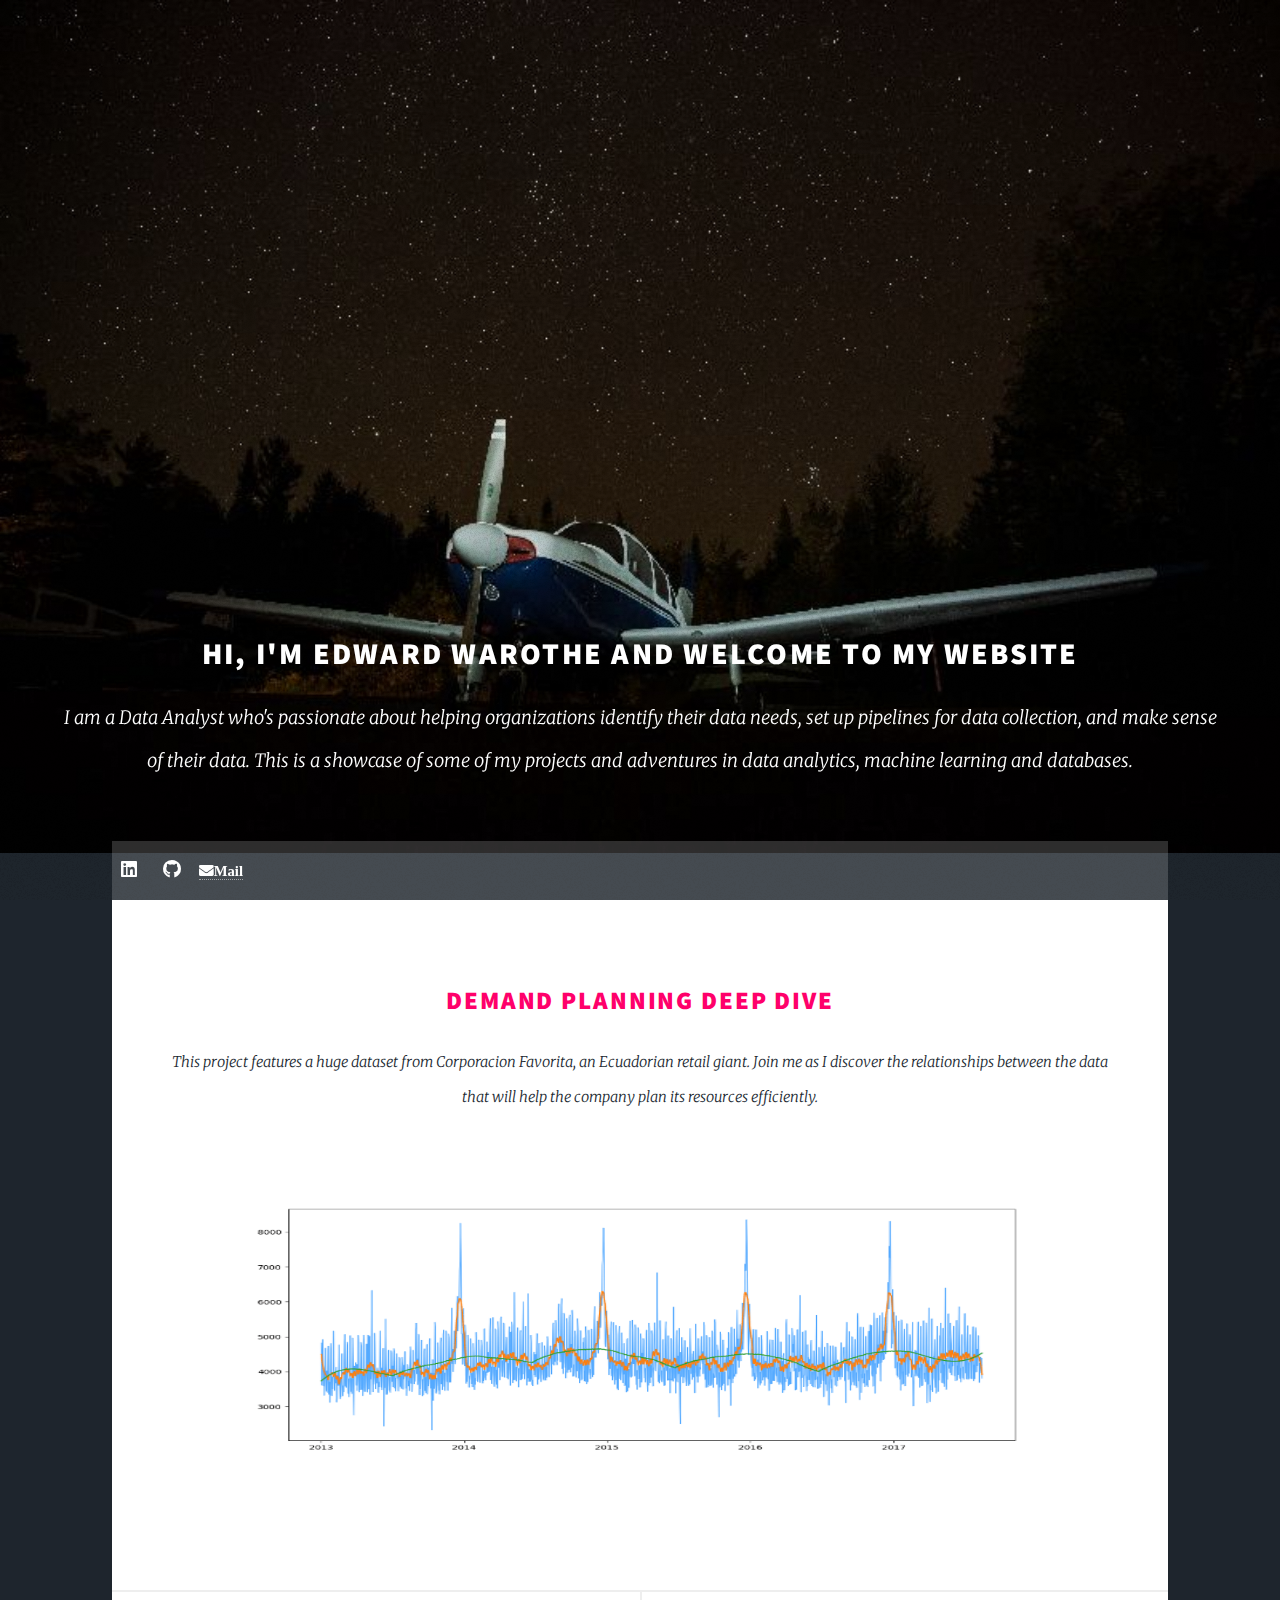
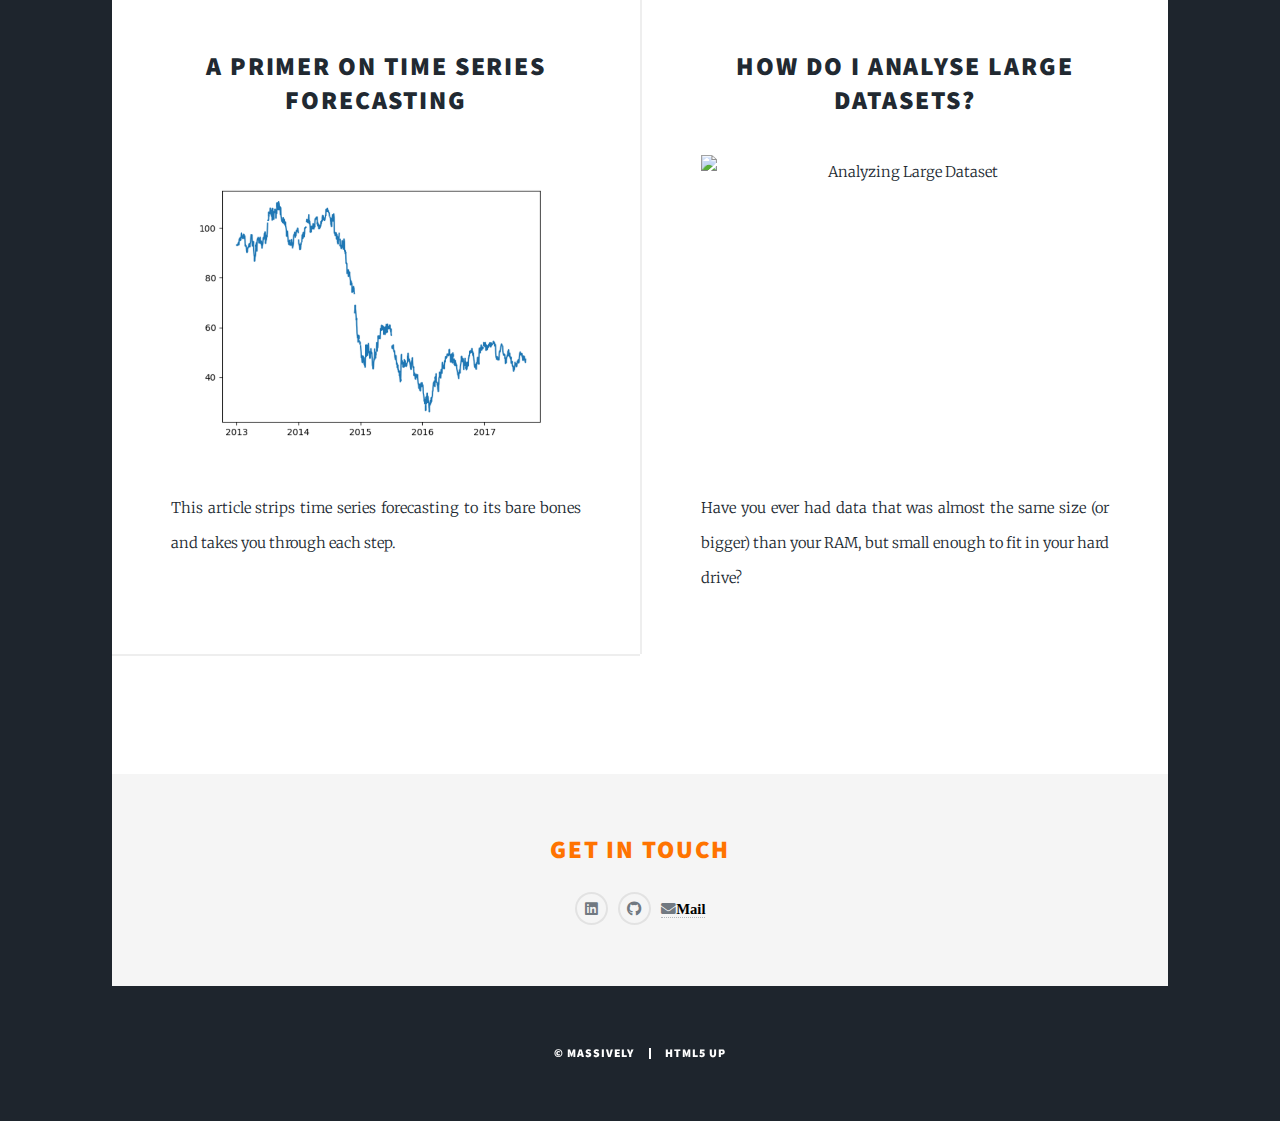
==== commit 5a80decd: "added links" ====
--- a/index.html
+++ b/index.html
@@ -15,11 +15,8 @@
 					<div id="intro" style=background-image: url("bg.jpg");>
 						<h1 style="font-size:30px">Hi, I'm Edward Warothe and welcome to my website</h1>
 						<p>I am a Data Analyst who's passionate about helping organizations identify their data needs, set up pipelines for data collection, and make sense of their data. This is a showcase of some of my projects and adventures in data analytics, machine learning and databases</a>.</p>
-						<ul class="actions">
-							<li><a href="#header" class="button icon solid solo fa-arrow-down scrolly">Continue</a></li>
-						</ul>
 					</div>
-
+				
 				<!-- Nav -->
 					<nav id="nav">
 						<ul class="icons">
@@ -71,7 +68,7 @@
 								<ul class="icons alt">
 								    <li><a href="https://www.linkedin.com/in/edward-warothe-8385a132/" class="icon brands alt fa-linkedin" alt="LinkedIn"><span class="label">LinkedIn</span></a></li>
 									<li><a href="https://github.com/Edwarothe" class="icon brands alt fa-github" alt="Github"><span class="label">GitHub</span></a></li>
-									<li><a href="mailto:eddywarothe@gmail.com" class="fa fa-envelope"><span class="label" style="color:rgb(200, 0, 90);" alt="email">Mail</span></a></li>
+									<li><a href="mailto:eddywarothe@gmail.com" class="fa fa-envelope"><span class="label" style="color:rgb(0, 0, 0);" alt="email">Mail</span></a></li>
 								</ul>
 							</section>
 						</section>
@@ -79,7 +76,7 @@
 
 				<!-- Copyright -->
 					<div id="copyright">
-						<ul><li style="color:rgb(200, 0, 90);">&copy; Massively</li><li style="color:rgb(200, 0, 90);">Design: HTML5 UP</li></ul>
+						<ul><li style="color:rgb(255, 255, 255);">&copy; Massively</li><li style="color:rgb(255, 255, 255);">HTML5 UP</li></ul>
 					</div>
 
 			</div>
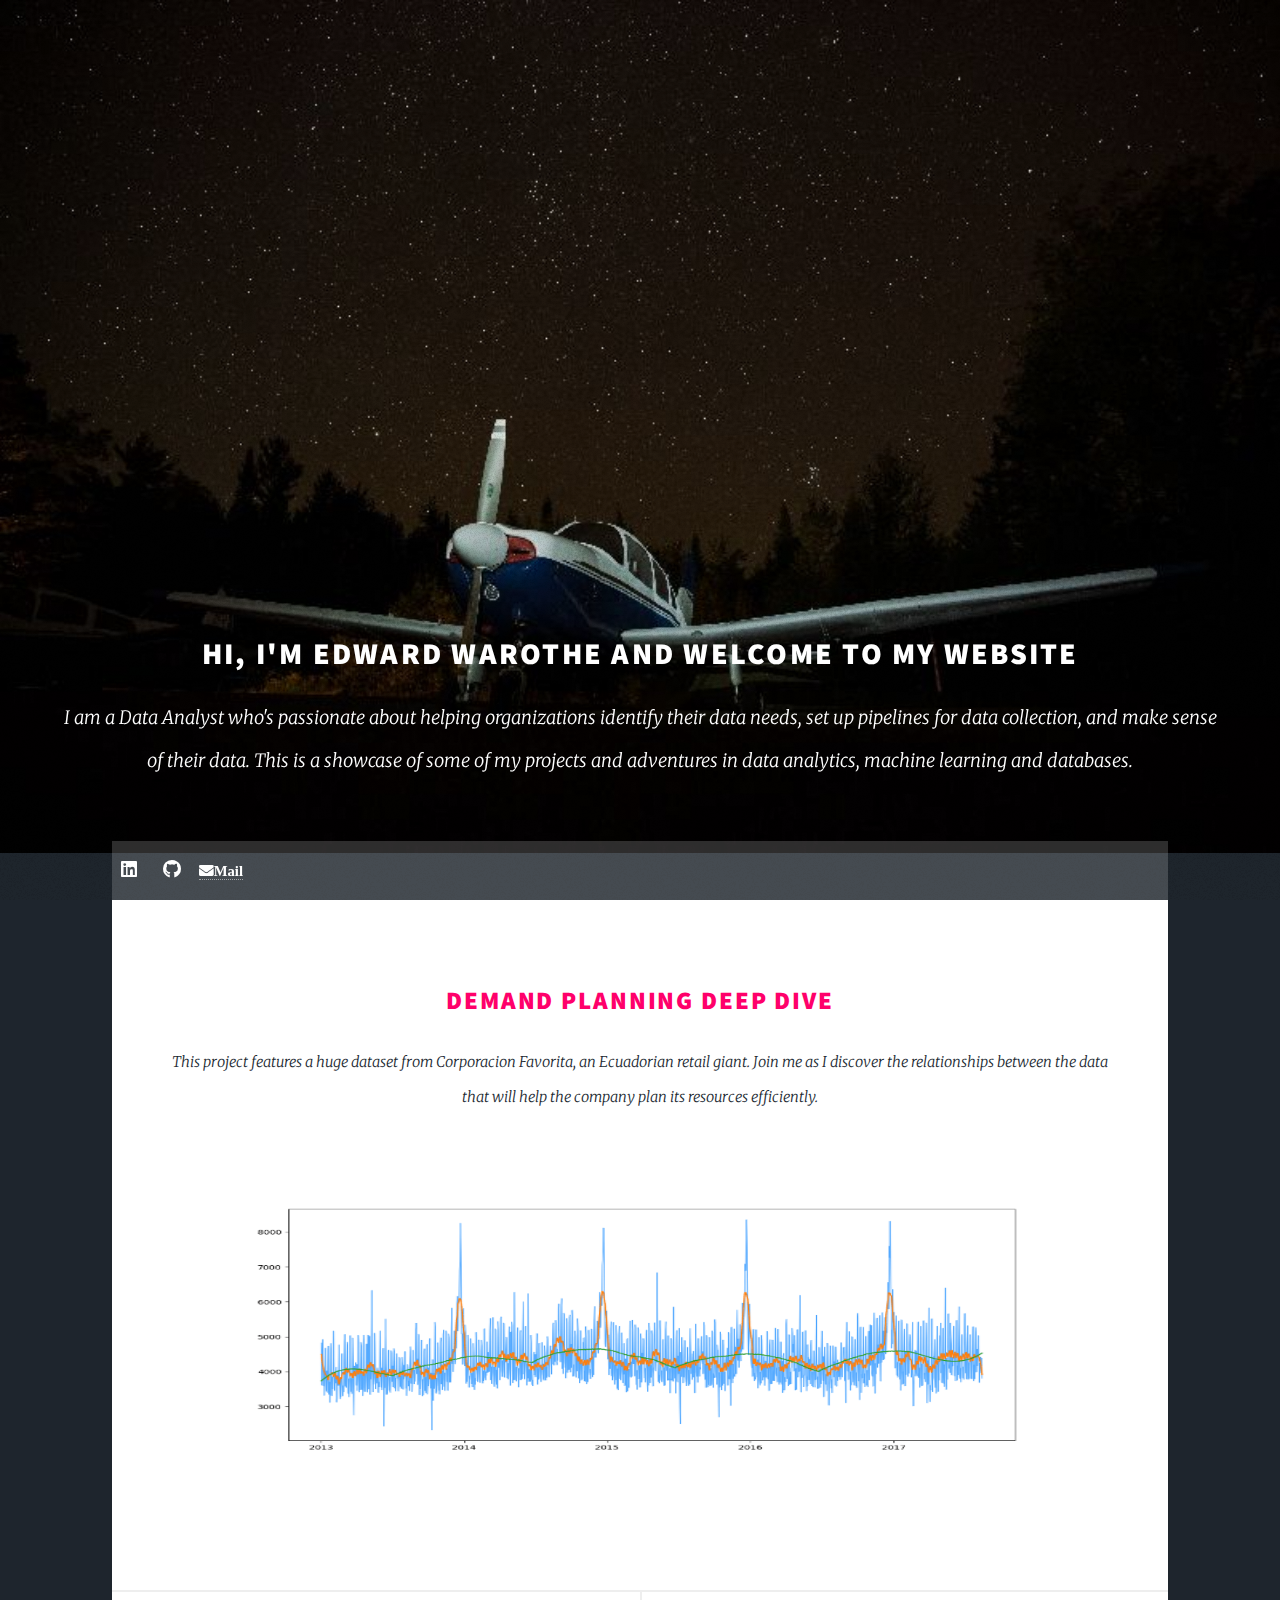
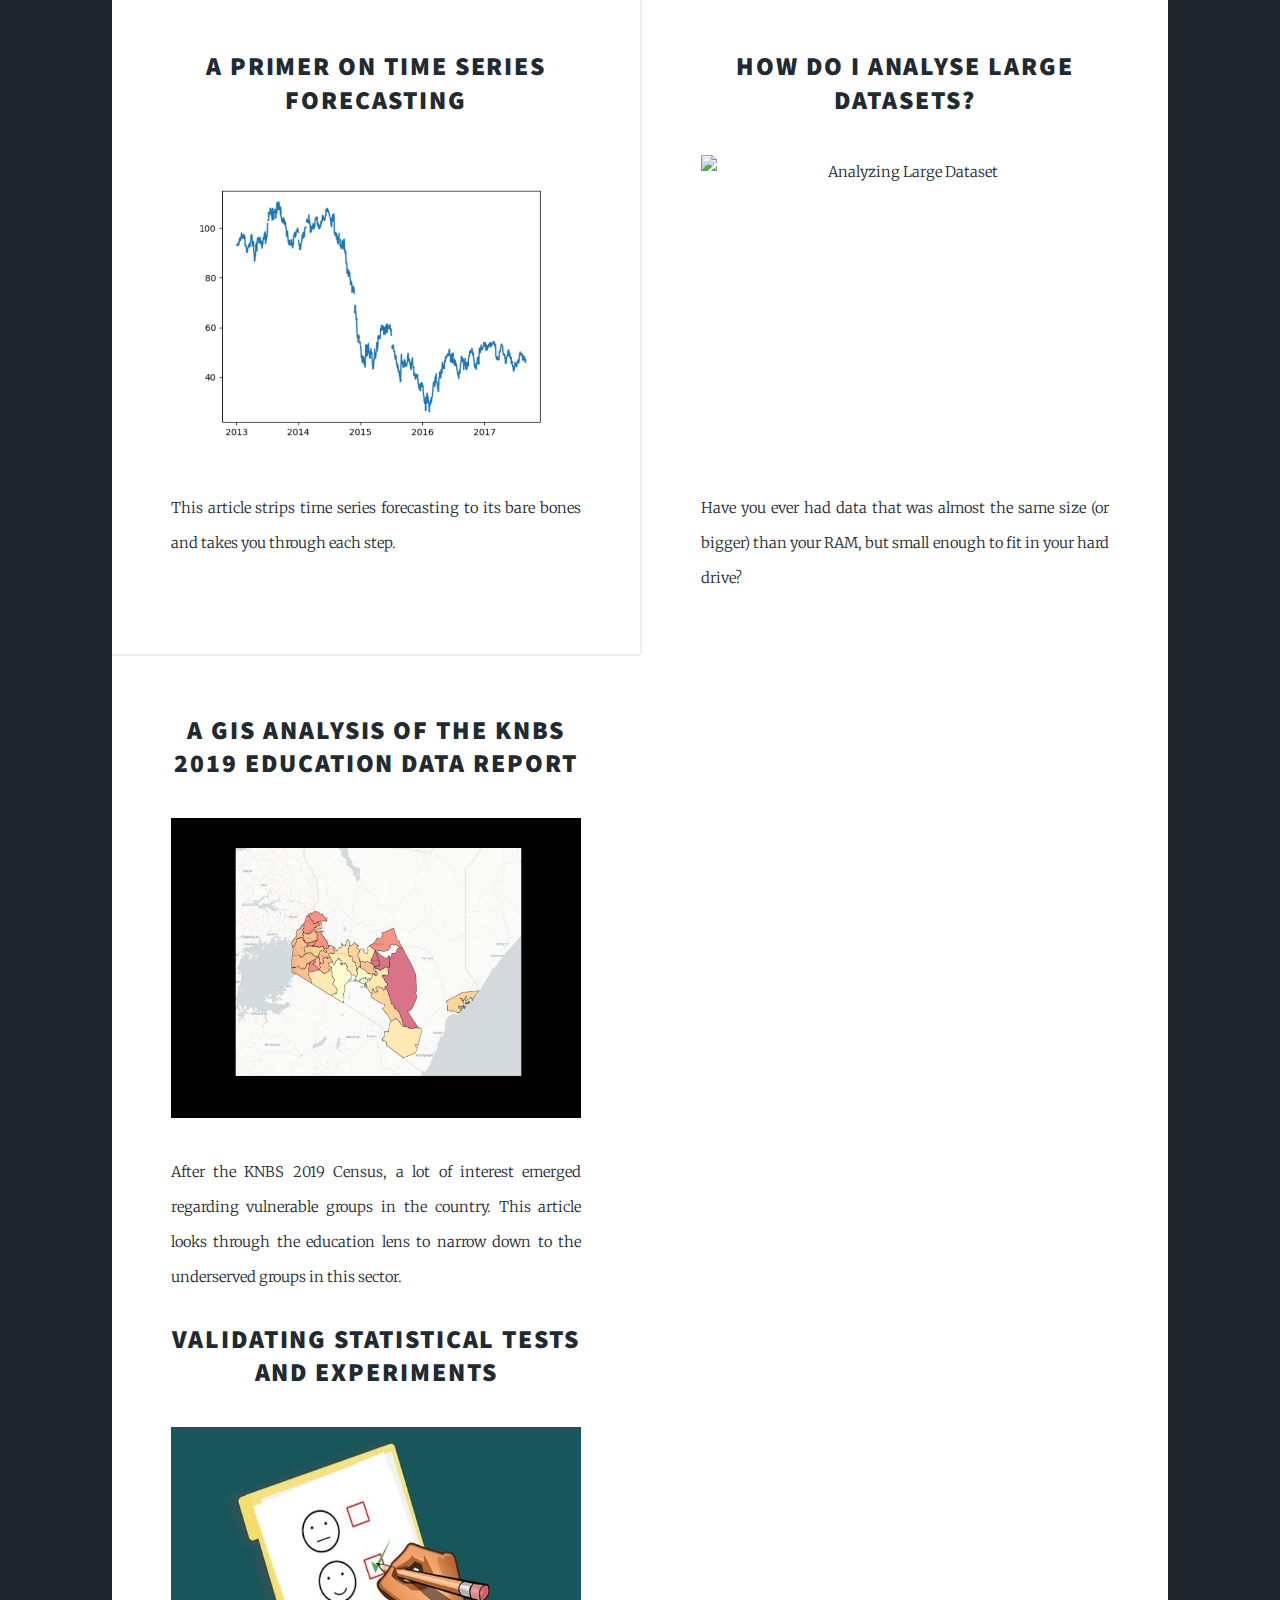
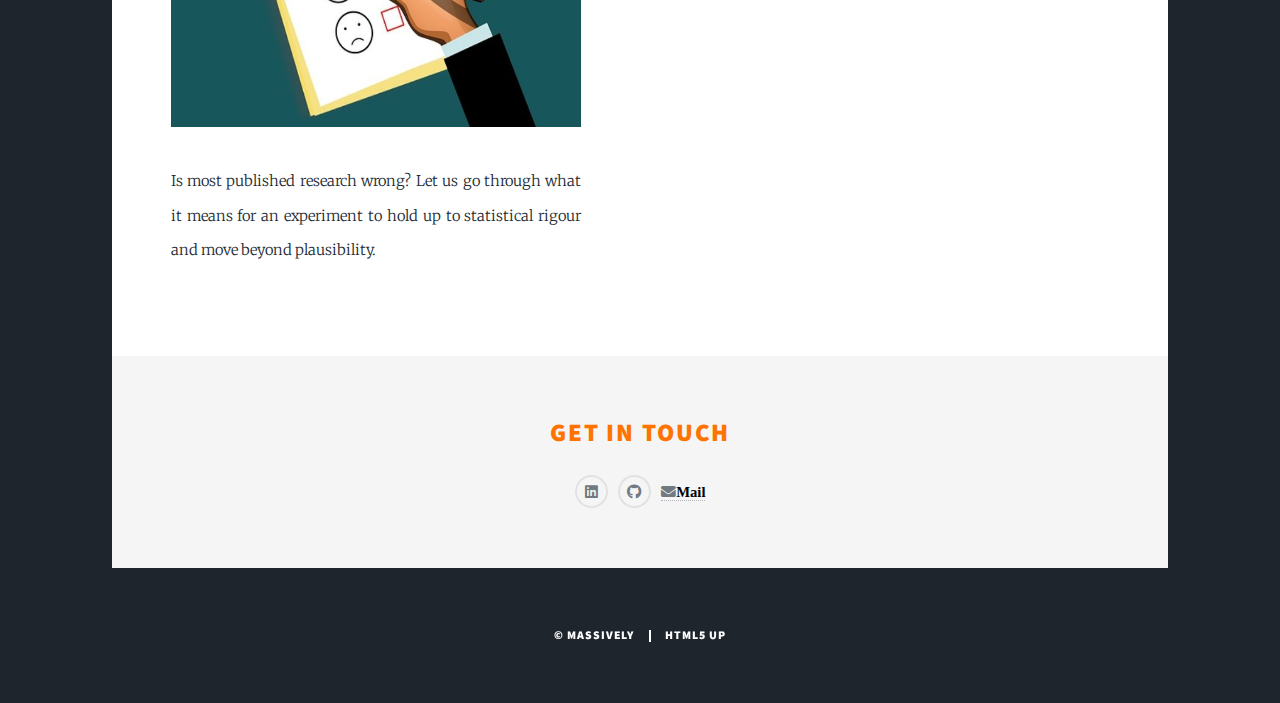
==== commit 64c13d99: "Add files via upload" ====
--- a/index.html
+++ b/index.html
@@ -1,11 +1,14 @@
 <!DOCTYPE HTML>
-<html lang="en">
+<html lang="en-US">
 	<head>
 		<title>Ed Warothe's Portfolio</title>
 		<meta charset="utf-8" />
-		<meta name="viewport" content="width=device-width, initial-scale=1, user-scalable=yes" />
+		<meta name="author" content="Edward Warothe">
+		<meta name="description" content="This is a showcase of my projects in statistics, data analytics, machine learning and databases.">
+		<meta name="viewport" content="width=device-width, initial-scale=1, user-scalable=yes"/>
 		<link rel="stylesheet" href="assets/css/main.css" />
 		<noscript><link rel="stylesheet" href="assets/css/noscript.css" /></noscript>
+		<meta name="google-site-verification" content="nbYv5utrwpFwmTp5i1j2OC4g6RBjZecxvU3cUel7S6w" />
 	</head>
 	<body class="is-preload">
 
@@ -14,15 +17,16 @@
 				<!-- Intro -->
 					<div id="intro" style=background-image: url("bg.jpg");>
 						<h1 style="font-size:30px">Hi, I'm Edward Warothe and welcome to my website</h1>
-						<p>I am a Data Analyst who's passionate about helping organizations identify their data needs, set up pipelines for data collection, and make sense of their data. This is a showcase of some of my projects and adventures in data analytics, machine learning and databases</a>.</p>
+						<p>I am a Data Analyst who's passionate about helping organizations identify their data needs, set up pipelines for data collection, and make sense of their data. 
+							This is a showcase of some of my projects and adventures in data analytics, machine learning and databases</a>.</p>
 					</div>
 				
 				<!-- Nav -->
 					<nav id="nav">
 						<ul class="icons">
-							<li><a href="https://www.linkedin.com/in/edward-warothe-8385a132/" class="icon brands fa-linkedin" alt="LinkedIn"><span class="label">LinkedIn</span></a></li>
-							<li><a href="https://github.com/Edwarothe" class="icon brands fa-github" alt="Github"><span class="label">GitHub</span></a></li>
-							<li><a href="mailto:eddywarothe@gmail.com" class="fa fa-envelope" alt="email"><span class="label">Mail</span></a></li>
+							<li><a href="https://www.linkedin.com/in/edward-warothe-8385a132/" class="icon brands fa-linkedin" alt="LinkedIn"><span class="label" target="_blank">LinkedIn</span></a></li>
+							<li><a href="https://github.com/Edwarothe" class="icon brands fa-github" alt="Github"><span class="label" target="_blank">GitHub</span></a></li>
+							<li><a href="mailto:eddywarothe@gmail.com" class="fa fa-envelope" alt="email"><span class="label" target="_blank">Mail</span></a></li>
 						</ul>
 					</nav>
 
@@ -32,10 +36,10 @@
 						<!-- Featured Post -->
 							<article class="post featured">
 								<header class="major">
-									<h2 style="color:rgb(255, 0, 106);font-size:25px;"><a href="https://github.com/Edwarothe/Demand-Planning-for-Corporacion-Favorita/blob/main/Deep%20dive%20into%20large%20grocery%20chain%20South%20American%20store.ipynb">Demand Planning Deep Dive</a></h2>
+									<h2 style="color:rgb(255, 0, 106);font-size:25px;"><a href="https://github.com/Edwarothe/Demand-Planning-for-Corporacion-Favorita/blob/main/Deep%20dive%20into%20large%20grocery%20chain%20South%20American%20store.ipynb" target="_blank">Demand Planning Deep Dive</a></h2>
 									<p>This project features a huge dataset from Corporacion Favorita, an Ecuadorian retail giant. Join me as I discover the relationships between the data that will help the company plan its resources efficiently.</p>
 								</header>
-								<a href="https://github.com/Edwarothe/Demand-Planning-for-Corporacion-Favorita/blob/main/Deep%20dive%20into%20large%20grocery%20chain%20South%20American%20store.ipynb" class="image main"><img src="images/pic01.png" width="450" height="300" alt="Demand Planning Project" /></a>
+								<a href="https://github.com/Edwarothe/Demand-Planning-for-Corporacion-Favorita/blob/main/Deep%20dive%20into%20large%20grocery%20chain%20South%20American%20store.ipynb" class="image main" target="_blank"><img src="images/pic01.png" width="450" height="300" alt="Demand Planning Project" /></a>
 								
 							</article>
 
@@ -43,21 +47,39 @@
 							<section class="posts">
 								<article>
 									<header>
-										<h2><a href="https://eddywarothe.medium.com/a-primer-in-time-series-analysis-86632cea7a72">A Primer on Time Series Forecasting</a></h2>
+										<h2><a href="https://eddywarothe.medium.com/a-primer-in-time-series-analysis-86632cea7a72" target="_blank">A Primer on Time Series Forecasting</a></h2>
 									</header>
-									<a href="https://eddywarothe.medium.com/a-primer-in-time-series-analysis-86632cea7a72" class="image fit"><img src="images/pic02.png" width="450" height="300" alt="Time Series Analysis" /></a>
+									<a href="https://eddywarothe.medium.com/a-primer-in-time-series-analysis-86632cea7a72" class="image fit" target="_blank"><img src="images/pic02.png" width="450" height="300" alt="Time Series Analysis"></a>
 									<p>This article strips time series forecasting to its bare bones and takes you through each step.</p>
 									
 								</article>
 								<article>
 									<header>
-										<h2><a href="https://eddywarothe.medium.com/is-your-data-too-big-for-your-ram-b3ed17a74095">How do I analyse large datasets?</a></h2>
+										<h2><a href="https://eddywarothe.medium.com/is-your-data-too-big-for-your-ram-b3ed17a74095" target="_blank">How do I analyse large datasets?</a></h2>
 									</header>
-									<a href="https://eddywarothe.medium.com/is-your-data-too-big-for-your-ram-b3ed17a74095" class="image fit"><img src="images/pic03.jpg" width="450" height="300" alt="Analyzing Large Dataset" />
+									<a href="https://eddywarothe.medium.com/is-your-data-too-big-for-your-ram-b3ed17a74095" class="image fit" target="_blank"><img src="images/pic03.jpg" width="450" height="300" alt="Analyzing Large Dataset">
 									</a>
 									<p>Have you ever had data that was almost the same size (or bigger) than your RAM, but small enough to fit in your hard drive?</p>
 								</article>
 								<article>
+									<article>
+										<header>
+											<h2><a href="" target="_blank">A GIS Analysis of the KNBS 2019 Education Data Report</a></h2>
+										</header>
+										<a href="" class="image fit" target="_blank"><img src="images/pic04.png" width="450" height="300" alt="GIS analysis">
+										</a>
+										<p>After the KNBS 2019 Census, a lot of interest emerged regarding vulnerable groups in the country. This article looks through the education lens to narrow down to the underserved groups in this sector.</p>
+									</article>
+									<article>
+										<article>
+											<header>
+												<h2><a href="" target="_blank">Validating Statistical Tests and Experiments</a></h2>
+											</header>
+											<a href="" class="image fit" target="_blank"><img src="images/pic05.jpg" width="450" height="300" alt="Statistical tests">
+											</a>
+											<p>Is most published research wrong? Let us go through what it means for an experiment to hold up to statistical rigour and move beyond plausibility.</p>
+										</article>
+										<article>		
 					</div>
 
 				<!-- Footer -->
@@ -66,9 +88,9 @@
 							<section style="text-align:center">
 								<h3 style="color:rgb(255,115,0);font-size:25px;">Get in Touch</h3>
 								<ul class="icons alt">
-								    <li><a href="https://www.linkedin.com/in/edward-warothe-8385a132/" class="icon brands alt fa-linkedin" alt="LinkedIn"><span class="label">LinkedIn</span></a></li>
-									<li><a href="https://github.com/Edwarothe" class="icon brands alt fa-github" alt="Github"><span class="label">GitHub</span></a></li>
-									<li><a href="mailto:eddywarothe@gmail.com" class="fa fa-envelope"><span class="label" style="color:rgb(0, 0, 0);" alt="email">Mail</span></a></li>
+								    <li><a href="https://www.linkedin.com/in/edward-warothe-8385a132/" class="icon brands alt fa-linkedin" alt="LinkedIn"><span class="label" target="_blank">LinkedIn</span></a></li>
+									<li><a href="https://github.com/Edwarothe" class="icon brands alt fa-github" alt="Github"><span class="label" target="_blank">GitHub</span></a></li>
+									<li><a href="mailto:eddywarothe@gmail.com" class="fa fa-envelope"><span class="label" style="color:rgb(0, 0, 0);" alt="email" target="_blank">Mail</span></a></li>
 								</ul>
 							</section>
 						</section>
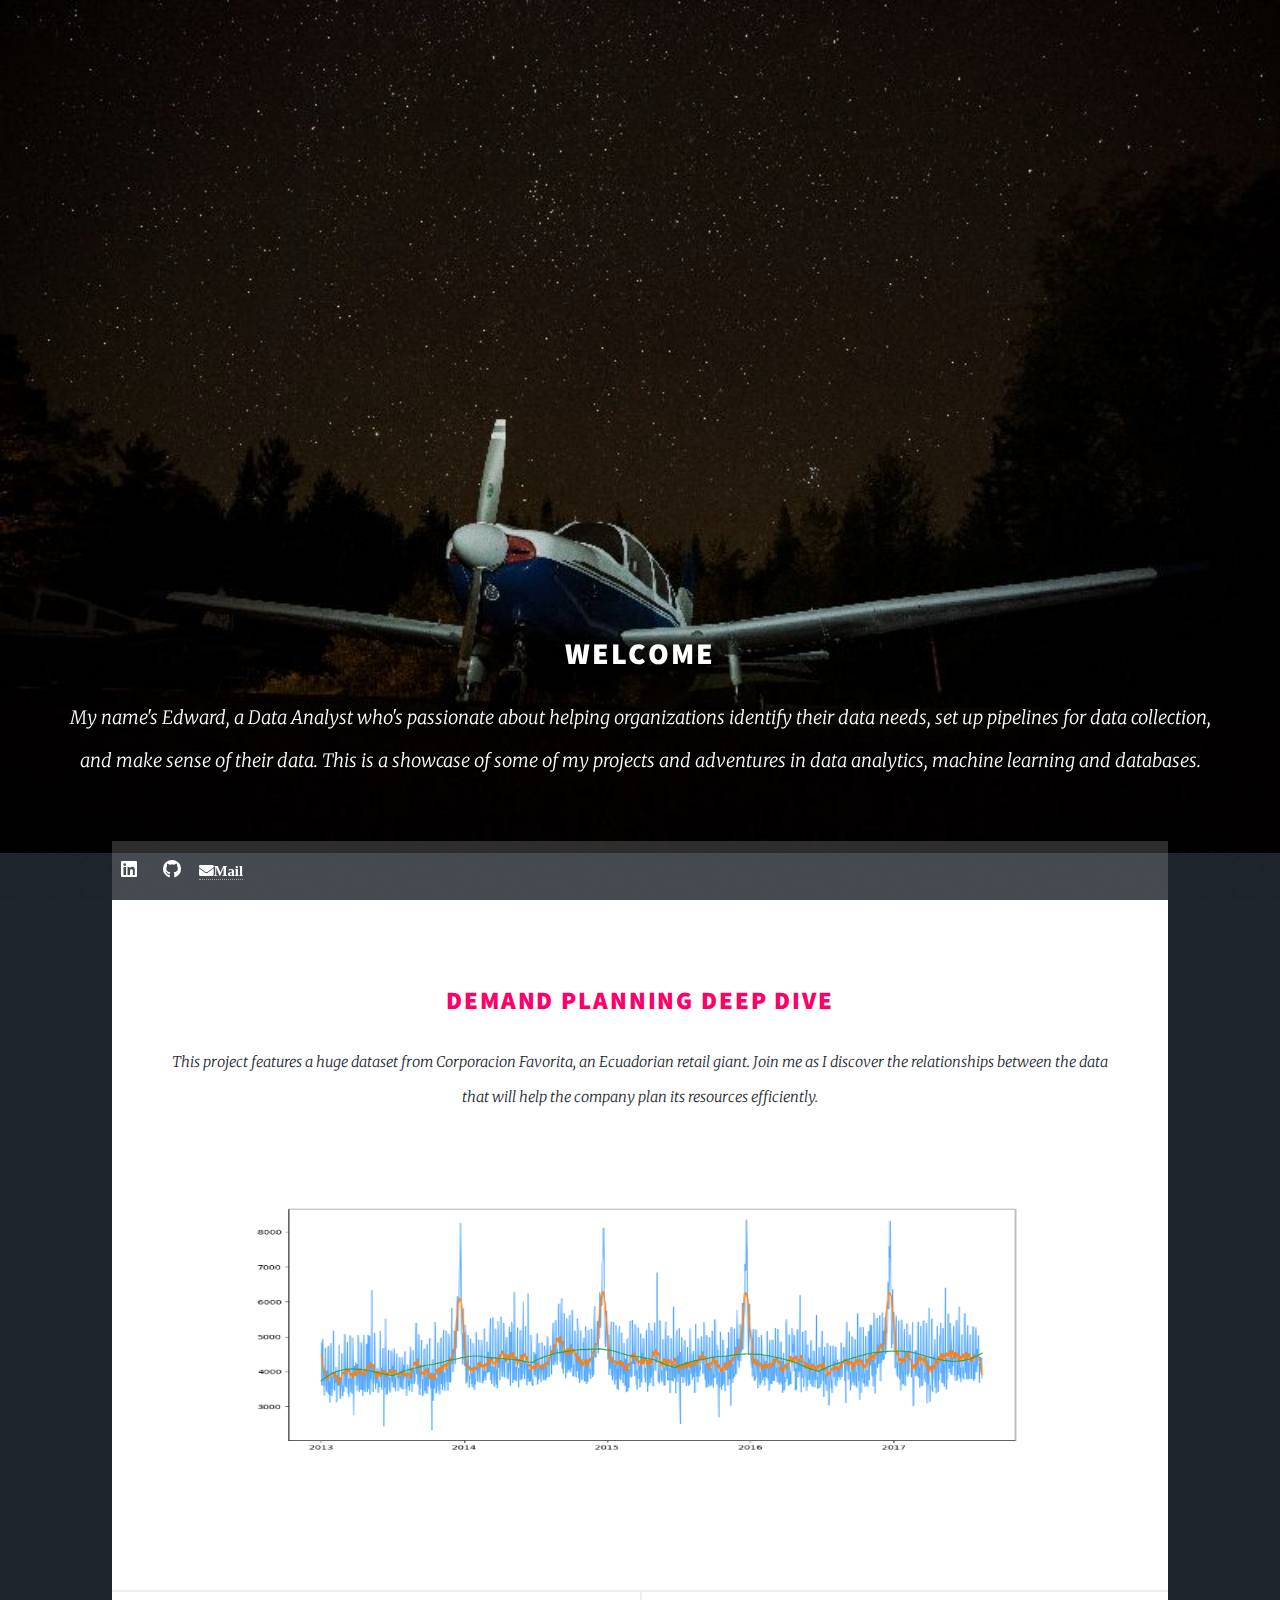
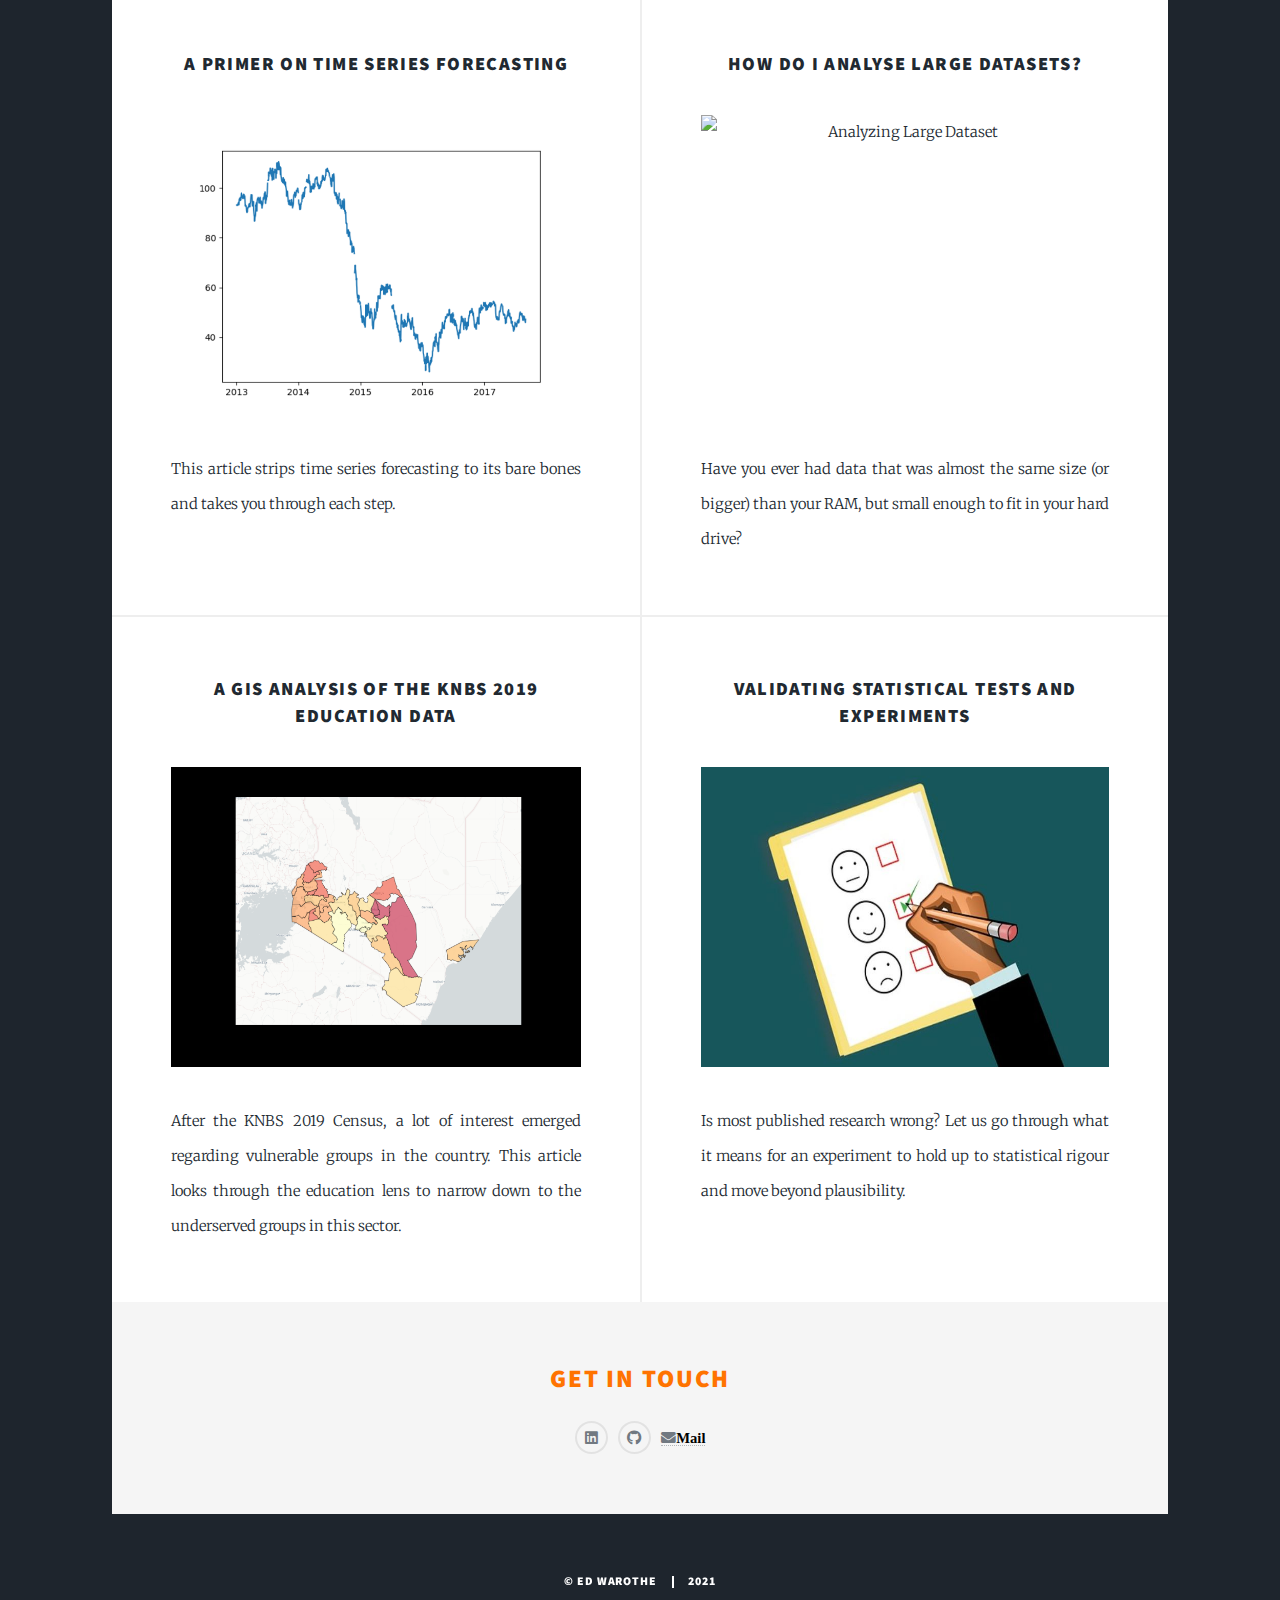
==== commit f940896b: "Add files via upload" ====
--- a/index.html
+++ b/index.html
@@ -16,8 +16,8 @@
 			<div id="wrapper" class="fade-in">
 				<!-- Intro -->
 					<div id="intro" style=background-image: url("bg.jpg");>
-						<h1 style="font-size:30px">Hi, I'm Edward Warothe and welcome to my website</h1>
-						<p>I am a Data Analyst who's passionate about helping organizations identify their data needs, set up pipelines for data collection, and make sense of their data. 
+						<h1 style="font-size:30px">Welcome</h1>
+						<p>My name's Edward, a Data Analyst who's passionate about helping organizations identify their data needs, set up pipelines for data collection, and make sense of their data. 
 							This is a showcase of some of my projects and adventures in data analytics, machine learning and databases</a>.</p>
 					</div>
 				
@@ -47,7 +47,7 @@
 							<section class="posts">
 								<article>
 									<header>
-										<h2><a href="https://eddywarothe.medium.com/a-primer-in-time-series-analysis-86632cea7a72" target="_blank">A Primer on Time Series Forecasting</a></h2>
+										<h3><a href="https://eddywarothe.medium.com/a-primer-in-time-series-analysis-86632cea7a72" target="_blank">A Primer on Time Series Forecasting</a></h3>
 									</header>
 									<a href="https://eddywarothe.medium.com/a-primer-in-time-series-analysis-86632cea7a72" class="image fit" target="_blank"><img src="images/pic02.png" width="450" height="300" alt="Time Series Analysis"></a>
 									<p>This article strips time series forecasting to its bare bones and takes you through each step.</p>
@@ -55,31 +55,32 @@
 								</article>
 								<article>
 									<header>
-										<h2><a href="https://eddywarothe.medium.com/is-your-data-too-big-for-your-ram-b3ed17a74095" target="_blank">How do I analyse large datasets?</a></h2>
+										<h3><a href="https://eddywarothe.medium.com/is-your-data-too-big-for-your-ram-b3ed17a74095" target="_blank">How do I analyse large datasets?</a></h3>
 									</header>
 									<a href="https://eddywarothe.medium.com/is-your-data-too-big-for-your-ram-b3ed17a74095" class="image fit" target="_blank"><img src="images/pic03.jpg" width="450" height="300" alt="Analyzing Large Dataset">
 									</a>
 									<p>Have you ever had data that was almost the same size (or bigger) than your RAM, but small enough to fit in your hard drive?</p>
 								</article>
+								
 								<article>
-									<article>
 										<header>
-											<h2><a href="" target="_blank">A GIS Analysis of the KNBS 2019 Education Data Report</a></h2>
+											<h3><a href="https://edwarothe.github.io/GIS-Analysis-report/gis.html" target="_blank">A GIS Analysis of the KNBS 2019 Education Data</a></h3>
 										</header>
-										<a href="" class="image fit" target="_blank"><img src="images/pic04.png" width="450" height="300" alt="GIS analysis">
+										<a href="https://edwarothe.github.io/GIS-Analysis-report/gis.html" class="image fit" target="_blank"><img src="images/pic04.png" width="450" height="300" alt="GIS analysis">
 										</a>
 										<p>After the KNBS 2019 Census, a lot of interest emerged regarding vulnerable groups in the country. This article looks through the education lens to narrow down to the underserved groups in this sector.</p>
-									</article>
-									<article>
-										<article>
-											<header>
-												<h2><a href="" target="_blank">Validating Statistical Tests and Experiments</a></h2>
-											</header>
-											<a href="" class="image fit" target="_blank"><img src="images/pic05.jpg" width="450" height="300" alt="Statistical tests">
-											</a>
-											<p>Is most published research wrong? Let us go through what it means for an experiment to hold up to statistical rigour and move beyond plausibility.</p>
-										</article>
-										<article>		
+								</article>
+								
+								<article>
+										<header>
+											<h3><a href="" target="_blank">Validating Statistical Tests and Experiments</a></h3>
+										</header>
+										<a href="" class="image fit" target="_blank"><img src="images/pic05.jpg" width="450" height="300" alt="Statistical tests">
+										</a>
+										<p>Is most published research wrong? Let us go through what it means for an experiment to hold up to statistical rigour and move beyond plausibility.</p>
+								</article>
+								
+										
 					</div>
 
 				<!-- Footer -->
@@ -98,7 +99,7 @@
 
 				<!-- Copyright -->
 					<div id="copyright">
-						<ul><li style="color:rgb(255, 255, 255);">&copy; Massively</li><li style="color:rgb(255, 255, 255);">HTML5 UP</li></ul>
+						<ul><li style="color:rgb(255, 255, 255);">&copy; Ed Warothe</li><li style="color:rgb(255, 255, 255);">2021</li></ul>
 					</div>
 
 			</div>
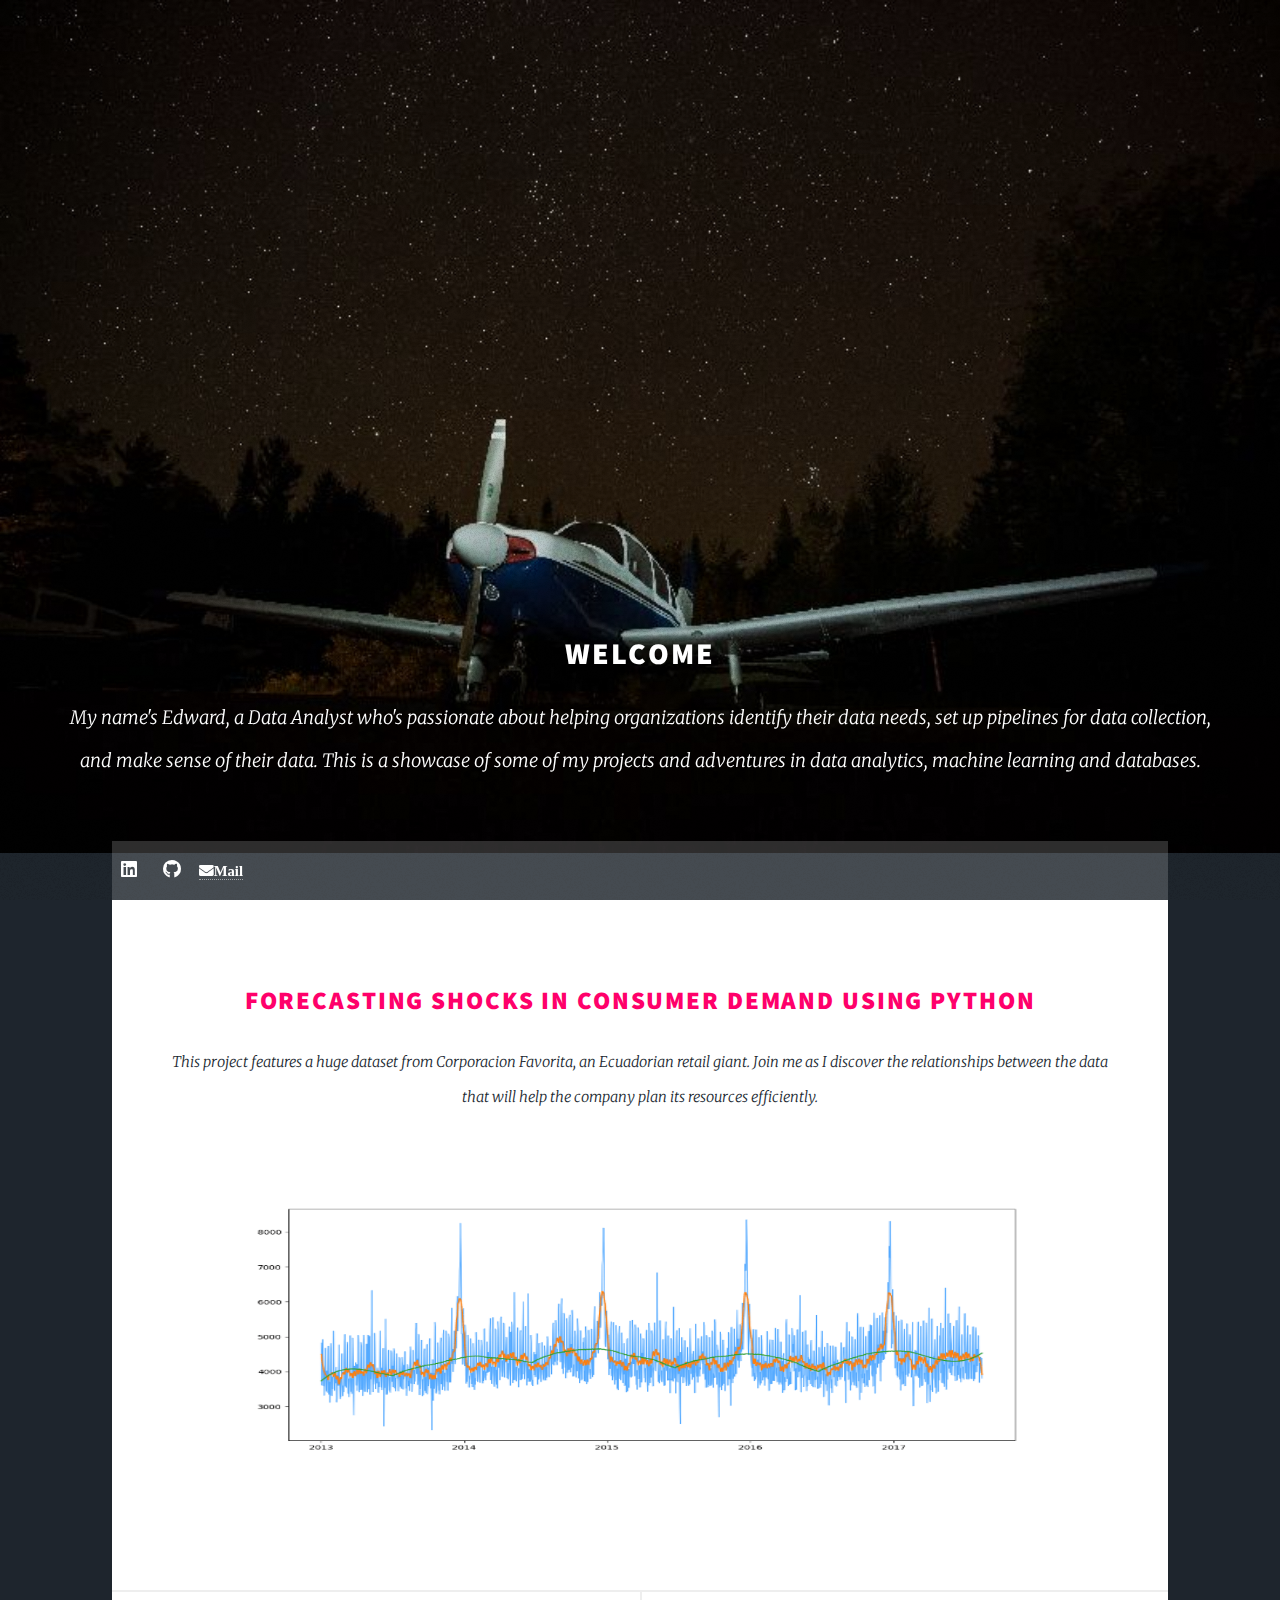
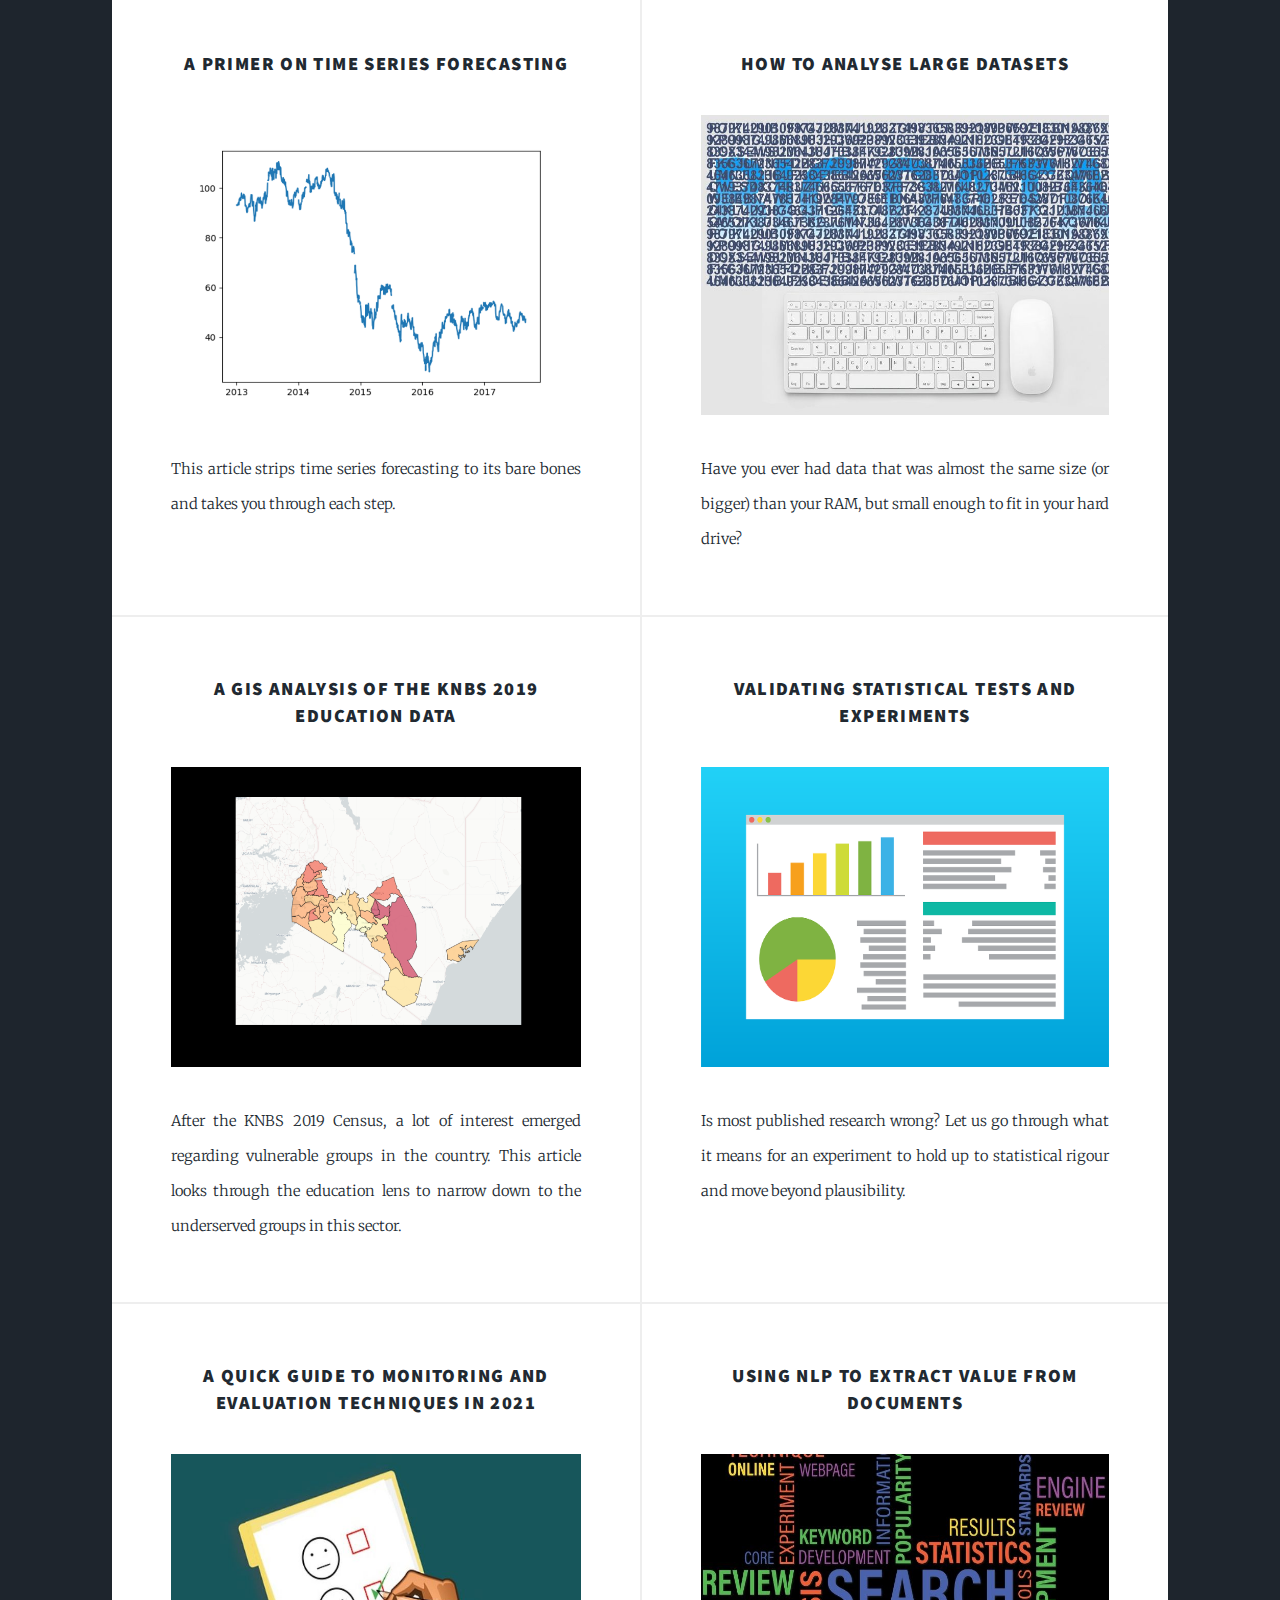
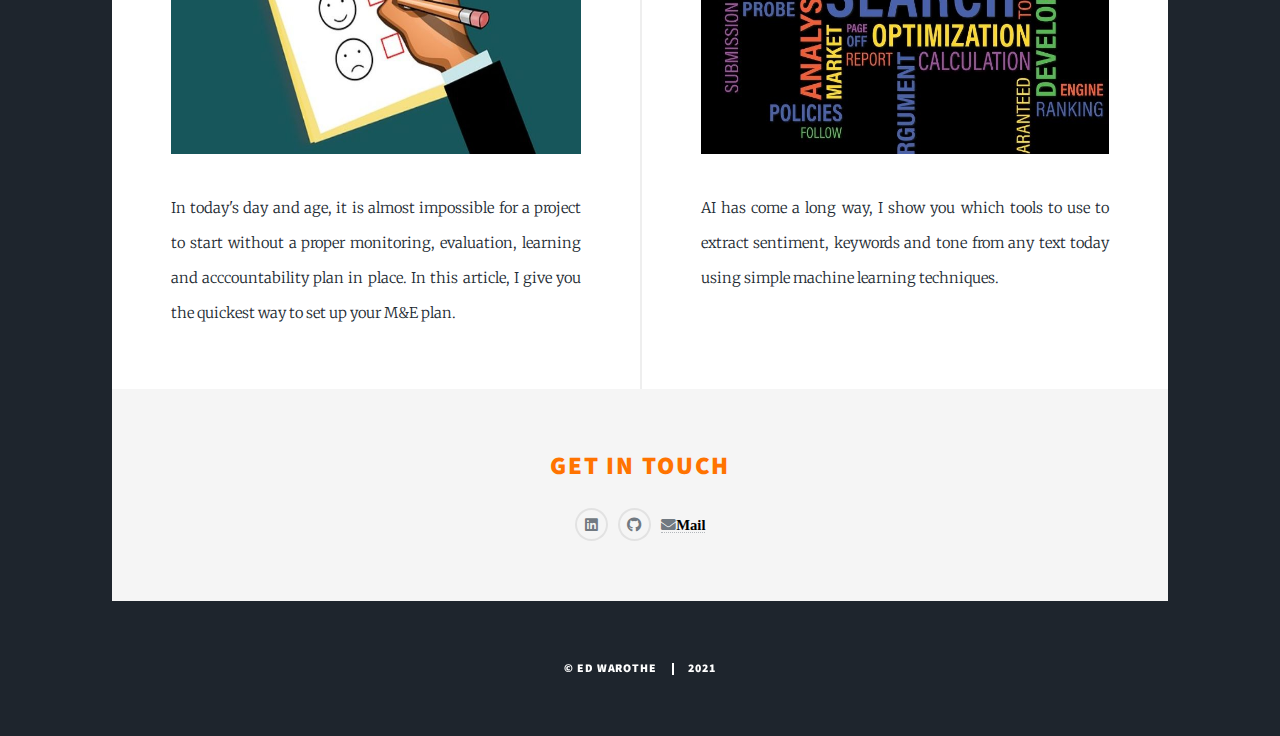
==== commit c004b42d: "Add files via upload" ====
--- a/index.html
+++ b/index.html
@@ -36,7 +36,7 @@
 						<!-- Featured Post -->
 							<article class="post featured">
 								<header class="major">
-									<h2 style="color:rgb(255, 0, 106);font-size:25px;"><a href="https://github.com/Edwarothe/Demand-Planning-for-Corporacion-Favorita/blob/main/Deep%20dive%20into%20large%20grocery%20chain%20South%20American%20store.ipynb" target="_blank">Demand Planning Deep Dive</a></h2>
+									<h2 style="color:rgb(255, 0, 106);font-size:25px;"><a href="https://github.com/Edwarothe/Demand-Planning-for-Corporacion-Favorita/blob/main/Deep%20dive%20into%20large%20grocery%20chain%20South%20American%20store.ipynb" target="_blank">Forecasting Shocks in Consumer Demand Using Python</a></h2>
 									<p>This project features a huge dataset from Corporacion Favorita, an Ecuadorian retail giant. Join me as I discover the relationships between the data that will help the company plan its resources efficiently.</p>
 								</header>
 								<a href="https://github.com/Edwarothe/Demand-Planning-for-Corporacion-Favorita/blob/main/Deep%20dive%20into%20large%20grocery%20chain%20South%20American%20store.ipynb" class="image main" target="_blank"><img src="images/pic01.png" width="450" height="300" alt="Demand Planning Project" /></a>
@@ -55,7 +55,7 @@
 								</article>
 								<article>
 									<header>
-										<h3><a href="https://eddywarothe.medium.com/is-your-data-too-big-for-your-ram-b3ed17a74095" target="_blank">How do I analyse large datasets?</a></h3>
+										<h3><a href="https://eddywarothe.medium.com/is-your-data-too-big-for-your-ram-b3ed17a74095" target="_blank">How to analyse large datasets</a></h3>
 									</header>
 									<a href="https://eddywarothe.medium.com/is-your-data-too-big-for-your-ram-b3ed17a74095" class="image fit" target="_blank"><img src="images/pic03.jpg" width="450" height="300" alt="Analyzing Large Dataset">
 									</a>
@@ -73,12 +73,29 @@
 								
 								<article>
 										<header>
-											<h3><a href="" target="_blank">Validating Statistical Tests and Experiments</a></h3>
+											<h3><a href="https://eddywarothe.medium.com/validating-statistical-experiments-75ee59c44775" target="_blank">Validating Statistical Tests and Experiments</a></h3>
 										</header>
-										<a href="" class="image fit" target="_blank"><img src="images/pic05.jpg" width="450" height="300" alt="Statistical tests">
+										<a href="https://eddywarothe.medium.com/validating-statistical-experiments-75ee59c44775" alt="statistical methods" class="image fit" target="_blank"><img src="images/pic05.png" width="450" height="300">
 										</a>
 										<p>Is most published research wrong? Let us go through what it means for an experiment to hold up to statistical rigour and move beyond plausibility.</p>
 								</article>
+								<article>
+									<header>
+										<h3><a href="https://eddywarothe.medium.com/a-quick-guide-to-monitoring-and-evaluation-techniques-in-2021-2718a4068949" target="_blank">A Quick Guide to Monitoring and Evaluation Techniques in 2021</a></h3>
+									</header>
+									<a href="https://eddywarothe.medium.com/a-quick-guide-to-monitoring-and-evaluation-techniques-in-2021-2718a4068949" class="image fit" target="_blank"><img src="images/pic06.jpg" width="450" height="300" alt="Monitoring and Evaluation">
+									</a>
+									<p>In today's day and age, it is almost impossible for a project to start without a proper monitoring, evaluation, learning and acccountability plan in place. In this article, I give you the quickest way to set up your M&E plan. </p>
+							</article>
+							
+							<article>
+									<header>
+										<h3><a href="" target="_blank">Using NLP to Extract value from Documents</a></h3>
+									</header>
+									<a href="" alt="" class="image fit" target="_blank"><img src="images/pic07.jpg" width="450" height="300">
+									</a>
+									<p>AI has come a long way, I show you which tools to use to extract sentiment, keywords and tone from any text today using simple machine learning techniques.</p>
+							</article>
 								
 										
 					</div>
